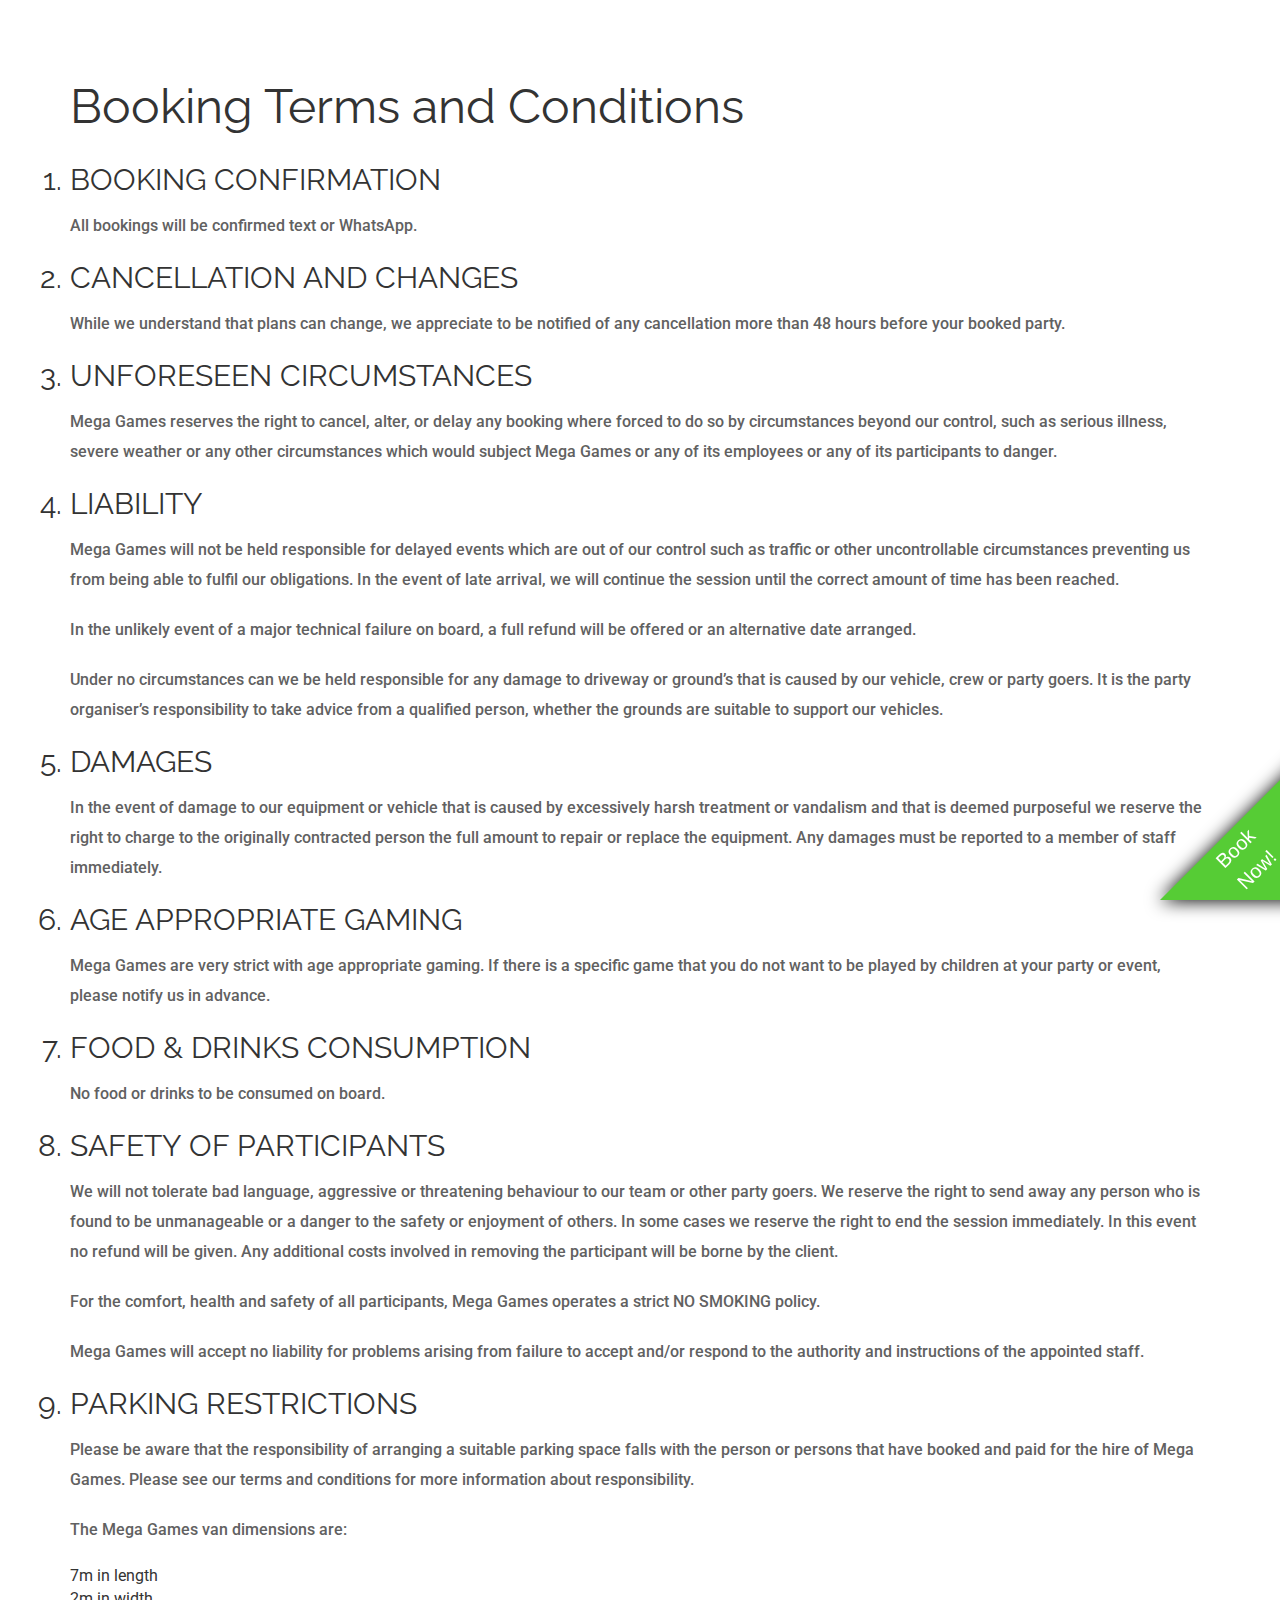
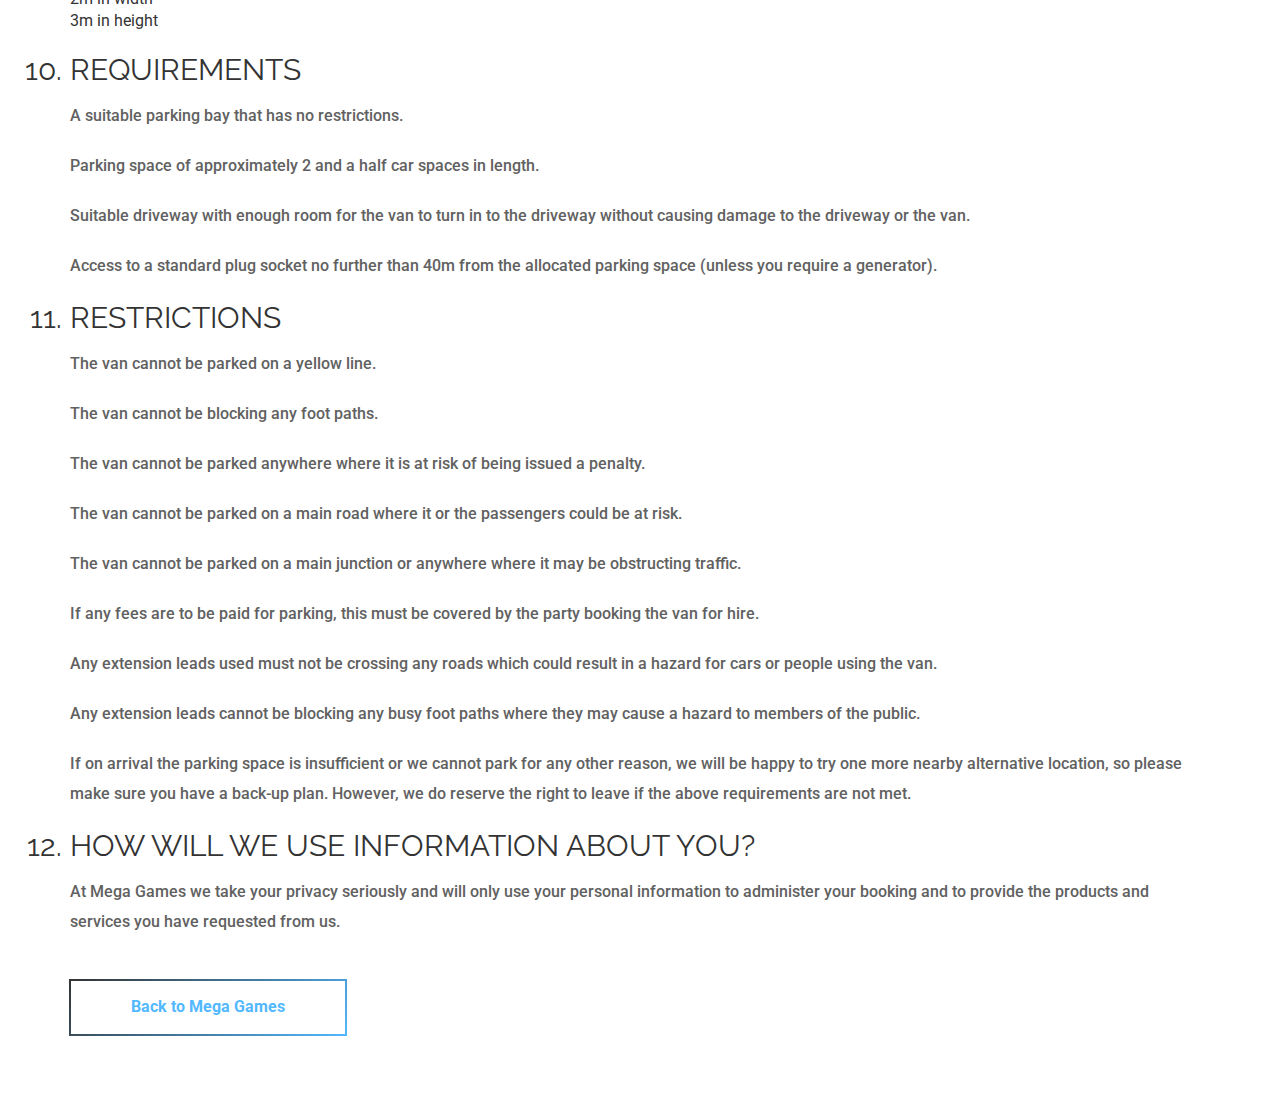
==== booking-terms.html @ 01d71cfe "booking terms first draft" ====
<!DOCTYPE html>
<html lang="en">

<head>
    <meta charset="UTF-8">
    <meta name="description" content="Mega Games vans are configured with the most current and powerful gaming consoles and games
        for the ultimate party experience. Hiring a Mega Games van is the perfect entertainment idea for birthdays, communions,
        confirmations, weddings and corporate events.">

    <!-- #EDIT KEYWORDS -->
    <meta name="keywords" content="station, bootstrap, responsive, agency, portfolio, business, ">
    <meta name="author" content="MegaGames">
    <meta name="viewport" content="width=device-width, initial-scale=1, maximum-scale=1">
    <title>Mega Games | Mobile Gaming Vans</title>

    <link rel="icon" href="img/favicon/favicon.ico">
    <link rel="apple-touch-icon" sizes="180x180" href="img/favicon/apple-touch-icon.png">
    <link rel="icon" type="image/png" sizes="32x32" href="img/favicon/favicon-32x32.png">
    <link rel="icon" type="image/png" sizes="16x16" href="img/favicon/favicon-16x16.png">
    <link rel="manifest" href="img/favicon/site.webmanifest">
    <link href="css/bootstrap.min.css" rel="stylesheet">
    <link href="css/pe-icon-7-stroke.css" rel="stylesheet">
    <link href="css/font-awesome.min.css" rel="stylesheet">
    <link href="css/owl.carousel.css" rel="stylesheet">
    <link href="css/owl.transitions.css" rel="stylesheet">
    <link href="css/owl.theme.css" rel="stylesheet">
    <link href="css/animate.min.css" rel="stylesheet">
    <link href="https://assets.calendly.com/assets/external/widget.css" rel="stylesheet">
    <link href="css/style.css" rel="stylesheet">
    <link href="css/responsive.css" rel="stylesheet">
</head>

<body>
    <div id="cta">
        <div class="corner-triangle-text"><a href="index.html#pricing">Book Now!</a></div>
    </div>

    <section id="booking-terms" class="white-bg pt80 pb80">
        <div class="container">
            <div class="row">
                <div class="col-sm-12">
                    <div class="our-mission-content">
                        <h2 class="mb30 fadeIn animated wow" data-wow-delay=".2s">Booking Terms and Conditions</h2>

                        <ol class="fadeIn animated wow" data-wow-delay=".3s">
                            <h3>
                                <li>BOOKING CONFIRMATION</li>
                            </h3>
                            <p>All bookings will be confirmed text or WhatsApp.</p>
                            <h3>
                                <li>CANCELLATION AND CHANGES</li>
                            </h3>
                            <p>While we understand that plans can change, we appreciate to be notified of any
                                cancellation more than 48 hours before your booked party.</p>

                            <h3>
                                <li>UNFORESEEN CIRCUMSTANCES</li>
                            </h3>
                            <p>Mega Games reserves the right to cancel, alter, or delay any booking where forced to
                                do so by circumstances beyond our control, such as serious illness, severe weather
                                or any other circumstances which would subject Mega Games or any of its employees or
                                any of its participants to danger.</p>

                            <h3>
                                <li>LIABILITY</li>
                            </h3>
                            <p>
                                Mega Games will not be held responsible for delayed events which are out of our
                                control such as traffic or other uncontrollable circumstances preventing us from
                                being able to fulfil our obligations. In the event of late arrival, we will continue
                                the session until the correct amount of time has been reached.
                            </p>
                            <p>
                                In the unlikely event of a major technical failure on board, a full refund will be
                                offered or an alternative date arranged.
                            </p>
                            <p>
                                Under no circumstances can we be held responsible for any damage to driveway or
                                ground’s that is caused by our vehicle, crew or party goers. It is the party
                                organiser’s responsibility to take advice from a qualified person, whether the
                                grounds are suitable to support our vehicles.
                            </p>

                            <h3>
                                <li>DAMAGES</li>
                            </h3>
                            <p>
                                In the event of damage to our equipment or vehicle that is caused by excessively
                                harsh treatment or vandalism and that is deemed purposeful we reserve the right to
                                charge to the originally contracted person the full amount to repair or replace the
                                equipment. Any damages must be reported to a member of staff immediately.
                            </p>

                            <h3>
                                <li>AGE APPROPRIATE GAMING</li>
                            </h3>
                            <p>
                                Mega Games are very strict with age appropriate gaming. If there is a specific game
                                that you do not want to be played by children at your party or event, please notify
                                us in advance.
                            </p>

                            <h3>
                                <li>FOOD & DRINKS CONSUMPTION</li>
                            </h3>
                            <p>
                                No food or drinks to be consumed on board.
                            </p>

                            <h3>
                                <li>SAFETY OF PARTICIPANTS</li>
                            </h3>
                            <p>
                                We will not tolerate bad language, aggressive or threatening behaviour to our team
                                or other party goers. We reserve the right to send away any person who is found to
                                be unmanageable or a danger to the safety or enjoyment of others. In some cases we
                                reserve the right to end the session immediately. In this event no refund will be
                                given. Any additional costs involved in removing the participant will be borne by
                                the client.
                            </p>
                            <p>
                                For the comfort, health and safety of all participants, Mega Games operates a strict
                                NO SMOKING policy.
                            </p>
                            <p>
                                Mega Games will accept no liability for problems arising from failure to accept
                                and/or respond to the authority and instructions of the appointed staff.
                            </p>

                            <h3>
                                <li>PARKING RESTRICTIONS</li>
                            </h3>
                            <p>
                                Please be aware that the responsibility of arranging a suitable parking space falls
                                with the person or persons that have booked and paid for the hire of Mega Games.
                                Please see our terms and conditions for more information about responsibility.
                            </p>
                            <p>
                                The Mega Games van dimensions are:
                                <ul>
                                    <li>7m in length</li>
                                    <li>2m in width</li>
                                    <li>3m in height</li>
                                </ul>
                            </p>

                            <h3>
                                <li>REQUIREMENTS</li>
                            </h3>
                            <p>A suitable parking bay that has no restrictions.</p>
                            <p>Parking space of approximately 2 and a half car spaces in length.</p>
                            <p>Suitable driveway with enough room for the van to turn in to the driveway without
                                causing damage to the driveway or the van.</p>
                            <p>Access to a standard plug socket no further than 40m from the allocated parking space
                                (unless you require a generator).</p>
                 
                                <h3><li>RESTRICTIONS</li></h3>
                                <p>The van cannot be parked on a yellow line.</p>
                                <p>The van cannot be blocking any foot paths.</p>
                                <p>The van cannot be parked anywhere where it is at risk of being issued a
                                    penalty.</p>
                                <p>The van cannot be parked on a main road where it or the passengers could be
                                    at risk.
                                </p>
                                <p>The van cannot be parked on a main junction or anywhere where it may be
                                    obstructing
                                    traffic.</p>
                                <p>If any fees are to be paid for parking, this must be covered by the party
                                    booking the
                                    van for hire.</p>
                                <p>Any extension leads used must not be crossing any roads which could result
                                    in a hazard for cars or people using the van.</p>
                                <p>Any extension leads cannot be blocking any busy foot paths where they may
                                    cause a hazard to members of the public.</p>
                                <p>If on arrival the parking space is insufficient or we cannot park for any
                                    other reason, we will be happy to try one more nearby alternative location,
                                    so please make sure you have a back-up plan. However, we do reserve the
                                    right to leave if the above requirements are not met.</p>

                                <h3><li>HOW WILL WE USE INFORMATION ABOUT YOU?</li></h3>
                                <p>
                                    At Mega Games we take your privacy seriously and will only use your personal
                                    information to administer your booking and to provide the products and services you
                                    have requested from us.
                                </p>
                        </ol>
                        <br>


                        <a href="index.html" class="btn gradient-border btn-gradient">Back to Mega Games</a>
                    </div>
                </div>
            </div>
        </div>
    </section>
    <h1></h1>



    <script src="js/jquery.min.js"></script>
    <script src="js/bootstrap.min.js"></script>
    <script src="js/owl.carousel.min.js"></script>
    <script src="js/parallax.min.js"></script>
    <script src="js/jquery.scrollTo.min.js"></script>
    <script src="js/jquery.nav.js"></script>
    <script src="js/bootstrap-progressbar.min.js"></script>
    <script src="js/jquery.filterizr.min.js"></script>
    <script src="js/waypoints.min.js"></script>
    <script src="js/jquery.counterup.min.js"></script>
    <script src="js/wow.min.js"></script>
    <script src="https://assets.calendly.com/assets/external/widget.js"></script>
    <script src="js/main.js"></script>
</body>

</html>
---- css/pe-icon-7-stroke.css ----
@font-face {
	font-family: 'Pe-icon-7-stroke';
	src:url('../fonts/Pe-icon-7-stroke.eot?d7yf1v');
	src:url('../fonts/Pe-icon-7-stroke.eot?#iefixd7yf1v') format('embedded-opentype'),
		url('../fonts/Pe-icon-7-stroke.woff?d7yf1v') format('woff'),
		url('../fonts/Pe-icon-7-stroke.ttf?d7yf1v') format('truetype'),
		url('../fonts/Pe-icon-7-stroke.svg?d7yf1v#Pe-icon-7-stroke') format('svg');
	font-weight: normal;
	font-style: normal;
}

[class^="pe-7s-"], [class*=" pe-7s-"] {
	display: inline-block;
	font-family: 'Pe-icon-7-stroke';
	speak: none;
	font-style: normal;
	font-weight: normal;
	font-variant: normal;
	text-transform: none;
	line-height: 1;

	/* Better Font Rendering =========== */
	-webkit-font-smoothing: antialiased;
	-moz-osx-font-smoothing: grayscale;
}

.pe-7s-album:before {
	content: "\e6aa";
}
.pe-7s-arc:before {
	content: "\e6ab";
}
.pe-7s-back-2:before {
	content: "\e6ac";
}
.pe-7s-bandaid:before {
	content: "\e6ad";
}
.pe-7s-car:before {
	content: "\e6ae";
}
.pe-7s-diamond:before {
	content: "\e6af";
}
.pe-7s-door-lock:before {
	content: "\e6b0";
}
.pe-7s-eyedropper:before {
	content: "\e6b1";
}
.pe-7s-female:before {
	content: "\e6b2";
}
.pe-7s-gym:before {
	content: "\e6b3";
}
.pe-7s-hammer:before {
	content: "\e6b4";
}
.pe-7s-headphones:before {
	content: "\e6b5";
}
.pe-7s-helm:before {
	content: "\e6b6";
}
.pe-7s-hourglass:before {
	content: "\e6b7";
}
.pe-7s-leaf:before {
	content: "\e6b8";
}
.pe-7s-magic-wand:before {
	content: "\e6b9";
}
.pe-7s-male:before {
	content: "\e6ba";
}
.pe-7s-map-2:before {
	content: "\e6bb";
}
.pe-7s-next-2:before {
	content: "\e6bc";
}
.pe-7s-paint-bucket:before {
	content: "\e6bd";
}
.pe-7s-pendrive:before {
	content: "\e6be";
}
.pe-7s-photo:before {
	content: "\e6bf";
}
.pe-7s-piggy:before {
	content: "\e6c0";
}
.pe-7s-plugin:before {
	content: "\e6c1";
}
.pe-7s-refresh-2:before {
	content: "\e6c2";
}
.pe-7s-rocket:before {
	content: "\e6c3";
}
.pe-7s-settings:before {
	content: "\e6c4";
}
.pe-7s-shield:before {
	content: "\e6c5";
}
.pe-7s-smile:before {
	content: "\e6c6";
}
.pe-7s-usb:before {
	content: "\e6c7";
}
.pe-7s-vector:before {
	content: "\e6c8";
}
.pe-7s-wine:before {
	content: "\e6c9";
}
.pe-7s-cloud-upload:before {
	content: "\e68a";
}
.pe-7s-cash:before {
	content: "\e68c";
}
.pe-7s-close:before {
	content: "\e680";
}
.pe-7s-bluetooth:before {
	content: "\e68d";
}
.pe-7s-cloud-download:before {
	content: "\e68b";
}
.pe-7s-way:before {
	content: "\e68e";
}
.pe-7s-close-circle:before {
	content: "\e681";
}
.pe-7s-id:before {
	content: "\e68f";
}
.pe-7s-angle-up:before {
	content: "\e682";
}
.pe-7s-wristwatch:before {
	content: "\e690";
}
.pe-7s-angle-up-circle:before {
	content: "\e683";
}
.pe-7s-world:before {
	content: "\e691";
}
.pe-7s-angle-right:before {
	content: "\e684";
}
.pe-7s-volume:before {
	content: "\e692";
}
.pe-7s-angle-right-circle:before {
	content: "\e685";
}
.pe-7s-users:before {
	content: "\e693";
}
.pe-7s-angle-left:before {
	content: "\e686";
}
.pe-7s-user-female:before {
	content: "\e694";
}
.pe-7s-angle-left-circle:before {
	content: "\e687";
}
.pe-7s-up-arrow:before {
	content: "\e695";
}
.pe-7s-angle-down:before {
	content: "\e688";
}
.pe-7s-switch:before {
	content: "\e696";
}
.pe-7s-angle-down-circle:before {
	content: "\e689";
}
.pe-7s-scissors:before {
	content: "\e697";
}
.pe-7s-wallet:before {
	content: "\e600";
}
.pe-7s-safe:before {
	content: "\e698";
}
.pe-7s-volume2:before {
	content: "\e601";
}
.pe-7s-volume1:before {
	content: "\e602";
}
.pe-7s-voicemail:before {
	content: "\e603";
}
.pe-7s-video:before {
	content: "\e604";
}
.pe-7s-user:before {
	content: "\e605";
}
.pe-7s-upload:before {
	content: "\e606";
}
.pe-7s-unlock:before {
	content: "\e607";
}
.pe-7s-umbrella:before {
	content: "\e608";
}
.pe-7s-trash:before {
	content: "\e609";
}
.pe-7s-tools:before {
	content: "\e60a";
}
.pe-7s-timer:before {
	content: "\e60b";
}
.pe-7s-ticket:before {
	content: "\e60c";
}
.pe-7s-target:before {
	content: "\e60d";
}
.pe-7s-sun:before {
	content: "\e60e";
}
.pe-7s-study:before {
	content: "\e60f";
}
.pe-7s-stopwatch:before {
	content: "\e610";
}
.pe-7s-star:before {
	content: "\e611";
}
.pe-7s-speaker:before {
	content: "\e612";
}
.pe-7s-signal:before {
	content: "\e613";
}
.pe-7s-shuffle:before {
	content: "\e614";
}
.pe-7s-shopbag:before {
	content: "\e615";
}
.pe-7s-share:before {
	content: "\e616";
}
.pe-7s-server:before {
	content: "\e617";
}
.pe-7s-search:before {
	content: "\e618";
}
.pe-7s-film:before {
	content: "\e6a5";
}
.pe-7s-science:before {
	content: "\e619";
}
.pe-7s-disk:before {
	content: "\e6a6";
}
.pe-7s-ribbon:before {
	content: "\e61a";
}
.pe-7s-repeat:before {
	content: "\e61b";
}
.pe-7s-refresh:before {
	content: "\e61c";
}
.pe-7s-add-user:before {
	content: "\e6a9";
}
.pe-7s-refresh-cloud:before {
	content: "\e61d";
}
.pe-7s-paperclip:before {
	content: "\e69c";
}
.pe-7s-radio:before {
	content: "\e61e";
}
.pe-7s-note2:before {
	content: "\e69d";
}
.pe-7s-print:before {
	content: "\e61f";
}
.pe-7s-network:before {
	content: "\e69e";
}
.pe-7s-prev:before {
	content: "\e620";
}
.pe-7s-mute:before {
	content: "\e69f";
}
.pe-7s-power:before {
	content: "\e621";
}
.pe-7s-medal:before {
	content: "\e6a0";
}
.pe-7s-portfolio:before {
	content: "\e622";
}
.pe-7s-like2:before {
	content: "\e6a1";
}
.pe-7s-plus:before {
	content: "\e623";
}
.pe-7s-left-arrow:before {
	content: "\e6a2";
}
.pe-7s-play:before {
	content: "\e624";
}
.pe-7s-key:before {
	content: "\e6a3";
}
.pe-7s-plane:before {
	content: "\e625";
}
.pe-7s-joy:before {
	content: "\e6a4";
}
.pe-7s-photo-gallery:before {
	content: "\e626";
}
.pe-7s-pin:before {
	content: "\e69b";
}
.pe-7s-phone:before {
	content: "\e627";
}
.pe-7s-plug:before {
	content: "\e69a";
}
.pe-7s-pen:before {
	content: "\e628";
}
.pe-7s-right-arrow:before {
	content: "\e699";
}
.pe-7s-paper-plane:before {
	content: "\e629";
}
.pe-7s-delete-user:before {
	content: "\e6a7";
}
.pe-7s-paint:before {
	content: "\e62a";
}
.pe-7s-bottom-arrow:before {
	content: "\e6a8";
}
.pe-7s-notebook:before {
	content: "\e62b";
}
.pe-7s-note:before {
	content: "\e62c";
}
.pe-7s-next:before {
	content: "\e62d";
}
.pe-7s-news-paper:before {
	content: "\e62e";
}
.pe-7s-musiclist:before {
	content: "\e62f";
}
.pe-7s-music:before {
	content: "\e630";
}
.pe-7s-mouse:before {
	content: "\e631";
}
.pe-7s-more:before {
	content: "\e632";
}
.pe-7s-moon:before {
	content: "\e633";
}
.pe-7s-monitor:before {
	content: "\e634";
}
.pe-7s-micro:before {
	content: "\e635";
}
.pe-7s-menu:before {
	content: "\e636";
}
.pe-7s-map:before {
	content: "\e637";
}
.pe-7s-map-marker:before {
	content: "\e638";
}
.pe-7s-mail:before {
	content: "\e639";
}
.pe-7s-mail-open:before {
	content: "\e63a";
}
.pe-7s-mail-open-file:before {
	content: "\e63b";
}
.pe-7s-magnet:before {
	content: "\e63c";
}
.pe-7s-loop:before {
	content: "\e63d";
}
.pe-7s-look:before {
	content: "\e63e";
}
.pe-7s-lock:before {
	content: "\e63f";
}
.pe-7s-lintern:before {
	content: "\e640";
}
.pe-7s-link:before {
	content: "\e641";
}
.pe-7s-like:before {
	content: "\e642";
}
.pe-7s-light:before {
	content: "\e643";
}
.pe-7s-less:before {
	content: "\e644";
}
.pe-7s-keypad:before {
	content: "\e645";
}
.pe-7s-junk:before {
	content: "\e646";
}
.pe-7s-info:before {
	content: "\e647";
}
.pe-7s-home:before {
	content: "\e648";
}
.pe-7s-help2:before {
	content: "\e649";
}
.pe-7s-help1:before {
	content: "\e64a";
}
.pe-7s-graph3:before {
	content: "\e64b";
}
.pe-7s-graph2:before {
	content: "\e64c";
}
.pe-7s-graph1:before {
	content: "\e64d";
}
.pe-7s-graph:before {
	content: "\e64e";
}
.pe-7s-global:before {
	content: "\e64f";
}
.pe-7s-gleam:before {
	content: "\e650";
}
.pe-7s-glasses:before {
	content: "\e651";
}
.pe-7s-gift:before {
	content: "\e652";
}
.pe-7s-folder:before {
	content: "\e653";
}
.pe-7s-flag:before {
	content: "\e654";
}
.pe-7s-filter:before {
	content: "\e655";
}
.pe-7s-file:before {
	content: "\e656";
}
.pe-7s-expand1:before {
	content: "\e657";
}
.pe-7s-exapnd2:before {
	content: "\e658";
}
.pe-7s-edit:before {
	content: "\e659";
}
.pe-7s-drop:before {
	content: "\e65a";
}
.pe-7s-drawer:before {
	content: "\e65b";
}
.pe-7s-download:before {
	content: "\e65c";
}
.pe-7s-display2:before {
	content: "\e65d";
}
.pe-7s-display1:before {
	content: "\e65e";
}
.pe-7s-diskette:before {
	content: "\e65f";
}
.pe-7s-date:before {
	content: "\e660";
}
.pe-7s-cup:before {
	content: "\e661";
}
.pe-7s-culture:before {
	content: "\e662";
}
.pe-7s-crop:before {
	content: "\e663";
}
.pe-7s-credit:before {
	content: "\e664";
}
.pe-7s-copy-file:before {
	content: "\e665";
}
.pe-7s-config:before {
	content: "\e666";
}
.pe-7s-compass:before {
	content: "\e667";
}
.pe-7s-comment:before {
	content: "\e668";
}
.pe-7s-coffee:before {
	content: "\e669";
}
.pe-7s-cloud:before {
	content: "\e66a";
}
.pe-7s-clock:before {
	content: "\e66b";
}
.pe-7s-check:before {
	content: "\e66c";
}
.pe-7s-chat:before {
	content: "\e66d";
}
.pe-7s-cart:before {
	content: "\e66e";
}
.pe-7s-camera:before {
	content: "\e66f";
}
.pe-7s-call:before {
	content: "\e670";
}
.pe-7s-calculator:before {
	content: "\e671";
}
.pe-7s-browser:before {
	content: "\e672";
}
.pe-7s-box2:before {
	content: "\e673";
}
.pe-7s-box1:before {
	content: "\e674";
}
.pe-7s-bookmarks:before {
	content: "\e675";
}
.pe-7s-bicycle:before {
	content: "\e676";
}
.pe-7s-bell:before {
	content: "\e677";
}
.pe-7s-battery:before {
	content: "\e678";
}
.pe-7s-ball:before {
	content: "\e679";
}
.pe-7s-back:before {
	content: "\e67a";
}
.pe-7s-attention:before {
	content: "\e67b";
}
.pe-7s-anchor:before {
	content: "\e67c";
}
.pe-7s-albums:before {
	content: "\e67d";
}
.pe-7s-alarm:before {
	content: "\e67e";
}
.pe-7s-airplay:before {
	content: "\e67f";
}
---- css/style.css ----
@import url("https://fonts.googleapis.com/css?family=Audiowide|Raleway:400,500,600,700|Roboto:400,500,700");

/*  ----------------------------------------------------
2. BROWSER RESET & COMMON CSS
-------------------------------------------------------- */
* {
  margin: 0px;
  padding: 0px;
}

html,
body {
  height: 100%;
}

ul {
  margin: 0;
  padding: 0;
  list-style: none;
}

a {
  color: #616161;
}

a:hover {
  color: #52b8ff;
}

a,
input,
textarea,
button {
  webkit-transition: all 0.3s ease-in-out;
  -moz-transition: all 0.3s ease-in-out;
  -o-transition: all 0.3s ease-in-out;
  transition: all 0.3s ease-in-out;
}

a:focus {
  outline: medium none;
  text-decoration: none;
}

h1 {
  margin: 0 0 15px;
  font-weight: 600;
  color: #333333;
  font-family: "Raleway", sans-serif;
}

h2 {
  margin: 0 0 15px;
  font-weight: 400;
  color: #333333;
  font-family: "Raleway", sans-serif;
}

h3 {
  margin: 0 0 15px;
  font-weight: 400;
  font-size: 30px;
  color: #333333;
  font-family: "Raleway", sans-serif;
}

h4,
h5,
h6 {
  margin: 0 0 15px;
  font-weight: 400;
  color: #333333;
  font-family: "Raleway", sans-serif;
}

p {
  font-weight: 400;
  color: #616161;
  font-size: 16px;
  line-height: 30px;
}

img {
  max-width: 100%;
}

button {
  font-weight: 700;
  transition: 0.4s;
}

body {
  font-family: "Roboto", sans-serif;
  font-size: 16px;
}

a {
  display: inline-block;
  font-weight: 500;
  line-height: 30px;
}

a:focus,
a:hover {
  text-decoration: none;
}

input {
  font-weight: 600;
  outline: none;
}

textarea {
  outline: none;
  font-weight: 600;
}

/* Remove Chrome Input Field's Unwanted Yellow Background Color */

input:-webkit-autofill,
input:-webkit-autofill:hover,
input:-webkit-autofill:focus {
  -webkit-box-shadow: 0 0 0px 1000px #fff inset !important;
}

/* - 2-1 PADDING */
.pt10 {
  padding-top: 10px;
}

.pb10 {
  padding-bottom: 10px;
}

.pt20 {
  padding-top: 20px;
}

.pb20 {
  padding-bottom: 20px;
}

.pl20 {
  padding-left: 20px;
}

.pr20 {
  padding-right: 20px;
}

.pr15 {
  padding-right: 15px;
}

.pt30 {
  padding-bottom: 30px;
}

.pb30 {
  padding-top: 30px;
}

.pl30 {
  padding-left: 30px;
}

.pr30 {
  padding-right: 30px;
}

.pb35 {
  padding-bottom: 35px;
}

.pt45 {
  padding-top: 45px;
}

.pt40 {
  padding-top: 40px;
}

.pb40 {
  padding-bottom: 40px;
}

.pr40 {
  padding-right: 40px;
}

.pb40 {
  padding-bottom: 40px;
}

.pb50 {
  padding-bottom: 50px;
}

.pt80 {
  padding-top: 80px;
}

.pb80 {
  padding-bottom: 80px;
}

.pb120 {
  padding-bottom: 120px;
}

.pt175 {
  padding-top: 175px ;
}

.pt210 {
  padding-top: 210px;
}

/* - 2-2 MARGIN */

.mb0 {
  margin-bottom: 0px;
}

.mb15 {
  margin-bottom: 15px;
}

.mt15 {
  margin-top: 15px;
}

.mb20 {
  margin-bottom: 20px;
}

.mt20 {
  margin-top: 20px;
}

.mb30 {
  margin-bottom: 30px;
}

.mt35 {
  margin-top: 35px;
}

.mt45 {
  margin-top: 45px;
}

.mb40 {
  margin-bottom: 40px;
}

.mb45 {
  margin-bottom: 45px;
}

.mb50 {
  margin-bottom: 50px;
}

.mt50 {
  margin-top: 50px;
}

/*  ----------------------------------------------------
3. GLOBAL CSS
-------------------------------------------------------- */

.img-full {
  width: 100%;
}

.bg-overlay-gradient {
  position: absolute;
  height: 100%;
  width: 100%;
  top: 0;
  background: #52b8ff;
  /* fallback for old browsers */

  background: -webkit-linear-gradient(to left, #52b8ff, #6c6c6c);
  /* Chrome 10-25, Safari 5.1-6 */

  background: linear-gradient(to left, #52b8ff, #6c6c6c);
  /* W3C, IE 10+/ Edge, Firefox 16+, Chrome 26+, Opera 12+, Safari 7+ */
}

.opacity-1 {
  opacity: 0.1;
}

.opacity-2 {
  opacity: 0.2;
}

.opacity-3 {
  opacity: 0.3;
}

.opacity-4 {
  opacity: 0.4;
}

.opacity-5 {
  opacity: 0.5;
}

.opacity-6 {
  opacity: 0.6;
}

.opacity-7 {
  opacity: 0.7;
}

.opacity-8 {
  opacity: 0.8;
}

.opacity-9 {
  opacity: 0.9;
}

.white-bg {
  background: #ffffff;
}

.gray-bg {
  background: #f6f6f6;
}

/* - 3-1 GRADIENTS */

.gradient-text-full {
  -moz-background-clip: text;
  -webkit-background-clip: text;
  background-clip: text;
  -webkit-text-fill-color: transparent;
  -moz-text-fill-color: transparent;
  text-fill-color: transparent;
  background-image: #52b8ff;
  /* fallback for old browsers */
  background-image: -webkit-linear-gradient(to left, #52b8ff, #333333);
  /* Chrome 10-25, Safari 5.1-6 */
  background-image: linear-gradient(to left, #52b8ff, #333333);
  /* W3C, IE 10+/ Edge, Firefox 16+, Chrome 26+, Opera 12+, Safari 7+ */
  font-weight: normal;
}

.gradient-border {
  display: inline-block;
  position: relative;
  z-index: 1;
}

.gradient-border::before,
.gradient-border::after {
  content: "";
  position: absolute;
}

.gradient-border::before {
  top: -2px;
  bottom: -2px;
  left: -2px;
  right: -2px;
  z-index: -2;
}

.gradient-border::after {
  top: 0;
  bottom: 0;
  left: 0;
  right: 0;
  z-index: -1;
}

.gradient-border::before {
  background-image: linear-gradient(130deg, #52b8ff, #333 100%);
  background-image: -webkit-linear-gradient(130deg, #52b8ff 0%, #333 100%);
  background-image: -moz-linear-gradient(130deg, #52b8ff 0%, #333 100%);
  background-image: -ms-linear-gradient(130deg, #52b8ff 0%, #333 100%);
  background-image: -o-linear-gradient(130deg, #52b8ff 0%, #333 100%);
}

.gradient-border::after {
  background-color: #ffffff;
}

.gradient-border:hover::after {
  background: #ffffff;
  -webkit-transition: all 0.3s ease-in-out 0s;
  -moz-transition: all 0.3s ease-in-out 0s;
  -o-transition: all 0.3s ease-in-out 0s;
  transition: all 0.3s ease-in-out 0s;
}

/* - 3-2 SECTION TITLE */

.section-title {
  text-align: center;
  position: relative;
}

.section-title h6 {
  color: #616161;
  text-transform: uppercase;
  font-weight: 500;
  font-size: 16px;
}

.section-title span {
  font-weight: 700;
  color: #52b8ff;
}

.section-title h2 {
  font-size: 48px;
}

.section-title i {
  font-size: 40px;
}

/* - 3-3 BUTTONS - EDIT COLOURS!*/

.btn {
  border-radius: 0px;
  font-weight: 700;
  padding: 15px 60px;
  font-size: 16px;
}

.btn:hover {
  background: #52b8ff;
  color: #fff;
  border: 1px solid #52b8ff;
}

.btn_green {
  border: 1px solid #fff;
  color: #fff;
  background-color: green;
}

.btn-gradient {
  border: 1px solid #ccc;
  color: #52b8ff;
}

.btn-gradient:hover::before {
  background-image: none;
}

.btn-gradient.gradient-border:hover::after {
  background-color: #52b8ff;
}

/*  ----------------------------------------------------
4. PRE LOADER -EDIT COLOURS!
-------------------------------------------------------- */

.preloader {
  position: fixed;
  top: 0;
  left: 0;
  right: 0;
  bottom: 0;
  background-color: #fefefe;
  z-index: 99999;
  height: 100%;
  width: 100%;
  overflow: hidden !important;
}

.status {
  width: 40px;
  height: 40px;
  position: absolute;
  left: 50%;
  top: 50%;
  margin: -20px 0 0 -20px;
}

.loader {
  position: relative;
  margin: 0px auto;
  width: 70px;
}

.loader:before {
  content: "";
  display: block;
  padding-top: 100%;
}

.circular {
  -webkit-animation: rotate 2s linear infinite;
  animation: rotate 2s linear infinite;
  height: 100%;
  -webkit-transform-origin: center center;
  -ms-transform-origin: center center;
  transform-origin: center center;
  width: 100%;
  position: absolute;
  top: 0;
  bottom: 0;
  left: 0;
  right: 0;
  margin: auto;
}

.path {
  stroke-dasharray: 1, 200;
  stroke-dashoffset: 0;
  -webkit-animation: dash 1.5s ease-in-out infinite,
    color 6s ease-in-out infinite;
  animation: dash 1.5s ease-in-out infinite, color 6s ease-in-out infinite;
  stroke-linecap: round;
}

@-webkit-keyframes rotate {
  100% {
    -webkit-transform: rotate(360deg);
    transform: rotate(360deg);
  }
}

@keyframes rotate {
  100% {
    -webkit-transform: rotate(360deg);
    transform: rotate(360deg);
  }
}

@-webkit-keyframes dash {
  0% {
    stroke-dasharray: 1, 200;
    stroke-dashoffset: 0;
  }

  50% {
    stroke-dasharray: 89, 200;
    stroke-dashoffset: -35px;
  }

  100% {
    stroke-dasharray: 89, 200;
    stroke-dashoffset: -124px;
  }
}

@keyframes dash {
  0% {
    stroke-dasharray: 1, 200;
    stroke-dashoffset: 0;
  }

  50% {
    stroke-dasharray: 89, 200;
    stroke-dashoffset: -35px;
  }

  100% {
    stroke-dasharray: 89, 200;
    stroke-dashoffset: -124px;
  }
}

@-webkit-keyframes color {

  100%,
  0% {
    stroke: #7117fe;
  }

  40% {
    stroke: #8f23fe;
  }

  66% {
    stroke: #b934fe;
  }

  80%,
  90% {
    stroke: #f54bfd;
  }
}

@keyframes color {

  100%,
  0% {
    stroke: #7117fe;
  }

  40% {
    stroke: #8f23fe;
  }

  66% {
    stroke: #b934fe;
  }

  80%,
  90% {
    stroke: #f54bfd;
  }
}

/*  ----------------------------------------------------
5. HEADER
-------------------------------------------------------- */

.logo {
  font-size: 36px;
  color: #ffffff;
  font-family: "Audiowide", cursive;
}

.logo:hover {
  color: #ffffff;
}

.header .navbar-nav li a {
  color: #ffffff;
  font-weight: 500;
  text-transform: uppercase;
}

.header .navbar-nav li a:focus {
  background: transparent;
}

.header .navbar-nav li a:hover,
.header .navbar-nav li.active a {
  background: none;
  color: #ccc;
}

.nav-sticky {
  padding-top: 15px;
  padding-bottom: 15px;
  border-bottom: 0px;
  background: #fff;
  /* fallback for old browsers */

  background: -webkit-linear-gradient(to left, #52b8ff, #333333);
  /* Chrome 10-25, Safari 5.1-6 */

  background: linear-gradient(to left, #52b8ff, #333333);
  /* W3C, IE 10+/ Edge, Firefox 16+, Chrome 26+, Opera 12+, Safari 7+ */
}

.navbar {
  -webkit-transition: all 0.3s ease-in-out 0s;
  -moz-transition: all 0.3s ease-in-out 0s;
  -o-transition: all 0.3s ease-in-out 0s;
  transition: all 0.3s ease-in-out 0s;
  margin-bottom: 0px;
}

.navbar-toggle {
  background: #000000;
}

.navbar-toggle .icon-bar {
  background: #ffffff;
}

/*  ----------------------------------------------------
CTA
-------------------------------------------------------- */

#cta {
  position: fixed;
  bottom: 0;
  right: 0;
  z-index: 9999;
}

.cta-btn {
  border-radius: 10px;

}

/* CREDIT: Corner triangle inspiration from http://jsfiddle.net/jsFiddlePlayer/vhg7csb7/31/ */
div#cta {
  display: block;
  width: 80px;
  height: 80px;
  border-style: solid;
  border-width: 0 180px 180px 0; /* adjust for size of triangle */
	border-bottom: 140px solid #56cc35;
	border-left: 140px solid transparent;
  position: fixed;
  bottom: 0;
  right: -200px;
  z-index: 99999;
  color: white;
  text-shadow: 0 0 25px 9px #fff;
  -webkit-filter: drop-shadow(0 1px 9px #000000);
  filter: drop-shadow(0 1px 9px #000000);
}

div#cta .corner-triangle-text {
  position: relative;
  font-size: 2rem;
  bottom: -85px;
  right: 70px;
  font-family: sans-serif, "Helvetica Neue", Helvetica, Arial;
  font-weight: 200;
  line-height: 1.1;
  -webkit-transform: rotate(45deg); 
  -moz-transform: rotate(45deg);
  -ms-transform: rotate(45deg);
  -o-transform: rotate(45deg);
  transform: rotate(-45deg);
}

div#cta .corner-triangle-text span.corner-triangle-firstline {
  margin-left: 29px;
}

div#cta .corner-triangle-text a {
  color: white;
}
div#cta .corner-triangle-text a:hover,
div#cta .corner-triangle-text a:link,
div#cta .corner-triangle-text a:visited,
div#cta .corner-triangle-text a:active,
div#cta .corner-triangle-text a:focus {
  text-decoration: none;
}

/*  ----------------------------------------------------
6. HERO SECTION
-------------------------------------------------------- */

#home {
  height: 80vh;
}

.hero_half_screen {
  position: relative;
}

.hero-content {
  background-color: #00000090;
  padding: 2rem;
  border-radius: 10px;
  width: 100%;
  border: 1px solid #52b8ff;
}

.hero-content .logo {
  padding-bottom: 20px;
  border-bottom: 1px solid #ffffff;
}

.hero-content h1 {
  color: #ffffff;
}

.hero-content p {
  color: #ffffff;
}

.hero-content .btn:hover {
  background: #52b8ff;
  border: 1px solid #333;
}

/*  ----------------------------------------------------
7. SERVICE SECTION
-------------------------------------------------------- */

.icon-box {
  background: #ffffff;
  -webkit-box-shadow: 1.5px 2.598px 10px 0px rgba(0, 0, 0, 0.118);
  -moz-box-shadow: 1.5px 2.598px 10px 0px rgba(0, 0, 0, 0.118);
  box-shadow: 1.5px 2.598px 10px 0px rgba(0, 0, 0, 0.118);
}

.icon-focus {
  -webkit-box-shadow: 0px 0px 10px 0px rgba(0, 0, 0, 0.039);
  -moz-box-shadow: 0px 0px 10px 0px rgba(0, 0, 0, 0.039);
  box-shadow: 0px 0px 10px 0px rgba(0, 0, 0, 0.039);
  border: 5px solid #ffffff;
  display: inline-block;
  width: 100px;
  height: 100px;
  color: #52b8ff;
}

.icon-focus i {
  font-size: 60px;
  line-height: 100px;
}

.icon-box p {
  color: #616161;
  font-weight: 500;
}

.icon-box:hover .icon-focus {
  background: #52b8ff;
  color: #ffffff;
  -webkit-transition: all 0.3s ease-in-out 0s;
  -moz-transition: all 0.3s ease-in-out 0s;
  -o-transition: all 0.3s ease-in-out 0s;
  transition: all 0.3s ease-in-out 0s;
}

.icon-box:hover h3 {
  color: #52b8ff;
}

.icon-box:hover .gradient-border:after {
  background: #52b8ff;
  -webkit-transition: all 0.3s ease-in-out 0s;
  -moz-transition: all 0.3s ease-in-out 0s;
  -o-transition: all 0.3s ease-in-out 0s;
  transition: all 0.3s ease-in-out 0s;
}

.icon-box:hover .btn {
  color: #fff;
}

.icon-box:hover .btn-gradient::before {
  background-image: none;
}

.icon-box h3 {
  font-weight: 500;
}

/*  ----------------------------------------------------
8. OUR MISSION SECTION
-------------------------------------------------------- */

.our-mission-content h2 {
  font-size: 48px;
}

.our-mission-content p {
  font-weight: 500;
  margin-bottom: 20px;
}

/*  ----------------------------------------------------
9. SKILLS SECTION
-------------------------------------------------------- */

.progress {
  overflow: inherit;
  border-radius: 0px;
  box-shadow: none;
}

.progress .gradient-border {
  display: block;
  height: 8px;
}

.progress_bar .gradient-border::after,
.progress_bar .gradient-border:hover::after {
  background-color: #f6f6f6;
}

.progress-bg-1 {
  background-color: #52b8ff;
}

.progress-bg-2 {
  background-color: #333;
}

.progress-bg-3 {
  background-color: #ca3afd;
}

.skill_text {
  margin-bottom: 15px;
  font-weight: 500;
  text-transform: uppercase;
}

/*  ----------------------------------------------------
11. PROJECT SECTION
-------------------------------------------------------- */
.portfolio-categories {
  overflow: hidden;
}

.portfolio-categories li {
  cursor: pointer;
  color: #616161;
  font-size: 16px;
  font-weight: 500;
  /* float: left; */
  display: inline-block;
  margin-right: 40px;
}

.portfolio-categories li:last-child {
  margin-right: 0px;
}

.portfolio-categories li:hover,
.portfolio-categories li.active {
  color: #52b8ff;
}

.project_box {
  box-shadow: 0px 0px 5px 3px rgba(1, 6, 33, 0.11);
  -moz-box-shadow: 0px 0px 5px 3px rgba(1, 6, 33, 0.11);
  -webkit-box-shadow: 0px 0px 10px 3px rgba(1, 6, 33, 0.11);
  border: 5px solid #fff;
  margin: 10px;
  position: relative;
}

.filtr-item {
  padding: 0px;
  margin: 0px;
}

.product_info {
  text-align: center;
  position: absolute;
  width: 100%;
  height: 100%;
  top: 0;
  left: 0;
  opacity: 0;
  background-image: #52b8ff;
  /* fallback for old browsers */

  background-image: -webkit-linear-gradient(to left, #52b8ff, #333);
  /* Chrome 10-25, Safari 5.1-6 */

  background-image: linear-gradient(to left, #52b8ff, #333);
  /* W3C, IE 10+/ Edge, Firefox 16+, Chrome 26+, Opera 12+, Safari 7+ */
}

.filtr-item:hover .product_info {
  opacity: 0.9;
  -webkit-transition: all 0.4s ease-in-out;
  -moz-transition: all 0.4s ease-in-out;
  transition: all 0.4s ease-in-out;
}

.product_info_text {
  margin-top: 70%;
  -webkit-transition: all 0.4s cubic-bezier(0.3, 0.1, 0.58, 1);
  -moz-transition: all 0.4s cubic-bezier(0.3, 0.1, 0.58, 1);
  -o-transition: all 0.4s cubic-bezier(0.3, 0.1, 0.58, 1);
  -ms-transition: all 0.4s cubic-bezier(0.3, 0.1, 0.58, 1);
  transition: all 0.4s cubic-bezier(0.3, 0.1, 0.58, 1);
}

.product_info_text a {
  color: #fff;
  font-size: 18px;
}

.filtr-item:hover .product_info_text {
  -webkit-transition: all 0.4s cubic-bezier(0.3, 0.1, 0.58, 1);
  -moz-transition: all 0.4s cubic-bezier(0.3, 0.1, 0.58, 1);
  -o-transition: all 0.4s cubic-bezier(0.3, 0.1, 0.58, 1);
  -ms-transition: all 0.4s cubic-bezier(0.3, 0.1, 0.58, 1);
  transition: all 0.4s cubic-bezier(0.3, 0.1, 0.58, 1);
  -webkit-transform: translateY(-99px);
  -moz-transform: translateY(-99px);
  transform: translateY(-99px);
}

.project-detail-wrapper img {
  margin-bottom: 20px;
}

.project-detail-wrapper p {
  margin-bottom: 30px;
}

.project-info-box {
  overflow: hidden;
}

.project-info-box h4 {
  width: 120px;
  float: left;
}

.project-info-box .project-terms {
  float: left;
}

.project-terms a {
  margin-right: 8px;
}

.project-info-box span {
  float: left;
}

.project-info-box a {
  color: #52b8ff;
}

/* - 11-1 PROJECT MODAL */

.modal-content {
  border-radius: 0px;
}

.modal-title {
  margin-bottom: 0px;
}

.modal-body {
  padding: 0px;
}

.portfolio-content {
  padding-left: 30px;
  padding-right: 30px;
}

.portfolio-content h3 {
  font-size: 25px;
}

/*  ----------------------------------------------------
12. PRICE SECTION
-------------------------------------------------------- */

.plan-name {
  overflow: hidden;
  position: relative;
}

.plan-name:after {
  content: "";
  position: absolute;
  width: 50px;
  border: 1px solid #cccccc;
  left: 50%;
  bottom: 30px;
  transform: translate(-50%, 0%);
}

.plan-name h3 {
  font-weight: 400;
  margin-bottom: 0px;
}

.plan-price {
  color: #52b8ff;
  font-size: 48px;
}

.plan-price sup {
  font-size: 18px;
  vertical-align: top;
  position: relative;
  top: 1em;
}

.plan-price span {
  font-size: 16px;
}

.plan-options li {
  margin-bottom: 10px;
  padding-bottom: 10px;
  border-bottom: 1px solid #f3f3f3;
  font-weight: 500;
  color: #616161;
}

.plan-options li:last-child {
  border-bottom: none;
}

.plan-options li i {
  margin-right: 8px;
}

.price-box:hover .plan-options li i {
  color: #52b8ff;
}

.featured-box h3 {
  color: #52b8ff;
}

.featured-box .plan-options li i {
  color: #52b8ff;
}

.featured-box .btn {
  color: #ffffff;
}

.featured-box .gradient-border:before {
  background: #52b8ff;
}

.featured-box .gradient-border:after {
  background: #52b8ff;
  border: 1px solid #52b8ff;
}

/* CONSOLES */

.consoles {
  display: flex;
}

.consoles img {
  max-width: 30%;
  margin: auto;
  padding: 20px;
}

/*  ----------------------------------------------------
13. COUNTER SECTION
-------------------------------------------------------- */

.counter_section {
  background-attachment: fixed;
  background-position: center bottom;
  background-size: cover;
  position: relative;
}

.counter_box {
  border: 1px solid #ffffff;
}

.counter_number {
  font-size: 48px;
  position: relative;
  color: #ffffff;
}

.counter_number:after {
  content: "";
  position: absolute;
  width: 50px;
  border: 1px solid #ffffff;
  left: 50%;
  bottom: 30px;
  transform: translate(-50%, 0%);
}

.counter_name {
  color: #ffffff;
  font-weight: 400;
}


/*  ----------------------------------------------------
15. TESTIMONIAL SECTION
-------------------------------------------------------- */
.testimonial-item, .games-item {
  margin-left: 10px;
  margin-right: 10px;
  padding-top: 10px;
}

.testimonial-box {
  border-radius: 3px;
  background: #ffffff;
  display: block;
  position: relative;
  -webkit-filter: drop-shadow(0px 3px 4px #c7c7c7);
  filter: drop-shadow(0px 3px 4px #c7c7c7);
  -ms-filter: "progid:DXImageTransform.Microsoft.Dropshadow(OffX=0, OffY=2, Color='#444')";
  filter: "progid:DXImageTransform.Microsoft.Dropshadow(OffX=0, OffY=2, Color='#444')";
  position: relative;
  min-height: 258px;
}

.testimonial-box .bg-overlay-gradient.testimonial-hover {
  left: 0;
  opacity: 0;
  -webkit-transition: all 0.5s ease-in-out;
  -moz-transition: all 0.5s ease-in-out;
  transition: all 0.5s ease-in-out;
  border-radius: 5px;
}

.testimonial-item:hover .bg-overlay-gradient.testimonial-hover {
  opacity: 0.9;
}

.testimonial-box:after {
  top: 100%;
  left: 20%;
  border: solid transparent;
  content: " ";
  height: 0;
  width: 0;
  position: absolute;
  pointer-events: none;
  border-color: rgba(136, 183, 213, 0);
  border-top-color: #ffffff;
  border-width: 30px;
  margin-left: -30px;
  -webkit-transition: all 0.5s ease-in-out;
  -moz-transition: all 0.5s ease-in-out;
  transition: all 0.5s ease-in-out;
}

.testimonial-box i {
  font-size: 18px;
  color: #52b8ff;
}

.testimonial-item:hover .testimonial-box:after {
  background-image: #52b8ff;
  background-image: -webkit-linear-gradient(to left, #52b8ff, #fff);
  background-image: linear-gradient(to left, #52b8ff, #fff);
  border-top-color: #52b8ff;
}

.testimonial-item:hover .testimonial-box i,
.testimonial-item:hover .testimonial-box h3,
.testimonial-item:hover .testimonial-box p {
  color: #ffffff;
}

.client-info {
  overflow: hidden;
}

.client-info p {
  text-transform: uppercase;
  padding-top: 10px;
  font-weight: 500;
  color: #52b8ff;
}

.client-info a {
  text-transform: capitalize;
}

.client-info a:hover {
  color: #52b8ff;
}

.testimonial-carousel.owl-theme .owl-controls {
  margin-top: 35px;
}

.owl-theme .owl-controls .owl-page span {
  border: 2px solid #52b8ff;
  opacity: inherit;
  background: transparent;
}

.owl-theme .owl-controls .owl-page.active span {
  background: #52b8ff;
}

/* - 15-1 EACH CLIENT  */
.single-client {
  background: #ffffff;
  border: 1px solid rgba(0, 0, 0, 0.07);
  box-shadow: 0px 0px 25px 0px rgba(0, 0, 0, 0.05);
  transition: all 0.3s;
  margin-top: 15px;
  margin-bottom: 15px;
  margin-left: 10px;
  margin-right: 10px;
}

.single-client a {
  display: block;
}

.single-client:hover {
  box-shadow: 0 8px 48px 0 rgba(0, 0, 0, 0.15);
}

.single-client img {
  -webkit-filter: grayscale(100%);
  filter: grayscale(100%);
  -webkit-transition: all 0.3s;
  -moz-transition: all 0.3s;
  -ms-transition: all 0.3s;
  padding: 15px;
  transition: all 0.3s;
  margin: 0 auto;
}

.single-client img:hover {
  -webkit-filter: grayscale(0%);
  filter: grayscale(0%);
}


/*  ----------------------------------------------------
17. FAQ SECTION
-------------------------------------------------------- */

.single-accordion {
  box-shadow: 1.5px 2.598px 10px 0px rgba(0, 0, 0, 0.118);
}

.single-accordion .panel-heading {
  margin: 0px;
  padding: 0px;
}

.single-accordion .panel-heading a {
  display: block;
  font-size: 25px;
  font-family: "Raleway", sans-serif;
  font-weight: 500;
  padding: 15px 20px;
  color: #333;
}

.single-accordion .panel-heading a i {
  color: #52b8ff;
  font-size: 30px;
  -webkit-transition: all 0.3s ease-in-out 0s;
  -moz-transition: all 0.3s ease-in-out 0s;
  -o-transition: all 0.3s ease-in-out 0s;
  transition: all 0.3s ease-in-out 0s;
}

.single-accordion .panel-heading a.collapsed i {
  -ms-transform: rotate(-90deg);
  /* IE 9 */
  -webkit-transform: rotate(-90deg);
  /* Chrome, Safari, Opera */
  transform: rotate(-90deg);
}

.single-accordion .panel-body p {
  margin-left: 20px;
  padding-left: 20px;
  border-left: 1px dashed #52b8ff;
  color: #616161;
}

/*  ----------------------------------------------------
18. CONTACT SECTION
-------------------------------------------------------- */

.contact-info-box {
  overflow: hidden;
  position: relative;
}

.contact-info-box i {
  float: left;
  color: #52b8ff;
  margin-top: 8px;
  position: absolute;
  left: 0;
  top: 2px;
}

.contact-info-terms {
  padding-left: 30px;
}

.contact-info-terms a {
  font-weight: 400;
}

.contact-info-box p {
  margin-bottom: 0px;
}

/* - 18-1 CONTACT MESSAGE */

.message .inner {
  background-color: #fafafa;
}

/* - 18-2 FORM STYLE */

.st-form input::-webkit-input-placeholder,
.st-form textarea::-webkit-input-placeholder {
  color: #616161 !important;
}

.st-form input:-moz-placeholder,
.st-form textarea:-moz-placeholder {
  color: rgba(115, 115, 115, 0.85) !important;
}

.st-form input::-moz-placeholder,
.st-form textarea::-moz-placeholder {
  color: rgba(115, 115, 115, 0.85) !important;
}

.st-form input:-ms-input-placeholder,
.st-form textarea:-ms-input-placeholder {
  color: rgba(115, 115, 115, 0.85) !important;
}

.st-form input,
.st-form textarea {
  width: 100%;
  border: none;
  padding-bottom: 15px;
  padding-left: 5px;
  padding-top: 5px;
  background: #f6f6f6;
  border-bottom: 2px solid #d1d1d1;
  color: #52b8ff;
  font-weight: 500;
}

.st-form input:focus,
.st-form textarea:focus {
  border-bottom: 2px solid #52b8ff;
}

.st-form textarea {
  min-height: 120px;
}

.st-form .btn-fill {
  display: block;
  border: none;
  padding-top: 20px;
  padding-bottom: 20px;
  text-align: center;
  color: #ffffff;
  background: #52b8ff;
  font-weight: 700;
  width: 100%;
}

.btn-fill:hover {
  background: green;
}

/* Calendly */

/*  ----------------------------------------------------
      CONFIRMATION PAGE
-------------------------------------------------------- */

#confirm {
  background: url('../img/megagames-van.webp') no-repeat center center;
  width: auto;
  height: 100vh;

}

/*  ----------------------------------------------------
        FOOTER SECTION
-------------------------------------------------------- */

.footer-area {
  background-attachment: fixed;
  background-position: center bottom;
  background-size: cover;
  position: relative;
  color: #ffffff;
}

.footer-top .logo {
  border-bottom: 1px solid #ffffff;
  padding-bottom: 70px;
}

.footer-area a {
  color: #ffffff;
  font-weight: 400;
}

.footer-area a:hover {
  color: #cccccc;
}

.footer-social li {
  display: inline;
}

.footer-social li a {
  display: inline-block;
  width: 48px;
  height: 48px;
  margin-left: 8px;
  margin-right: 8px;
  border: 1px solid #ffffff;
  line-height: 48px;
  font-size: 26px;
}

.footer-social li a:hover {
  background: #ffffff;
  color: #52b8ff;
}

.footer-bottom {
  border-top: 1px solid #ffffff;
}

.footer-menu {
  text-align: right;
}

.footer-menu li {
  display: inline;
}

.footer-menu li a {
  display: inline-block;
  margin-left: 30px;
}
---- css/responsive.css ----
/* Medium Layout: 1600px. */
@media only screen and (min-width: 1601px){ 

}





/* Medium Layout: 1600px. */
@media only screen and (min-width: 1400px) and (max-width: 1600px){ 

 
}




/* Medium Layout: 1400px. */
@media only screen and (min-width: 1200px) and (max-width: 1400px) { 

}




/* Medium Layout: 1200px. */
@media only screen and (min-width: 991px) and (max-width: 1199px) {
/*team section*/
.member-info h4 {
  font-size: 22px;
}
/*counter section*/
.counter_name{
	font-size:22px;
}

}







/* Tablet Layout: 768px. */
@media only screen and (min-width: 768px) and (max-width: 990px) { 
/*team section*/
.member-info{
	margin-bottom:30px;
}
.member-info h4 {
  font-size: 22px;
}
/* pricing */
.price-box .btn {
  padding: 10px 15px;
}
.price-box.pl30{
	padding-left:15px;
}
.price-box.pr30{
	padding-right:15px;
}
.price-box h3{
	font-size:25px;
}
/* each client */

.single-client img{
	padding:10px 15px;
}

 
}









/* Mobile Layout: 320px. */
@media only screen and (max-width: 767px) {
	
/* global */
body, p{
	font-size:14px;
}
.section-title h2 {
  font-size: 30px;
}
h2{
	font-size:25px;
}
h3{
	font-size:22px
}
	
/*Navbar*/
.header {
    border-bottom: none;
}
.navbar-collapse{
	background:#000000;
}
/* Our mission section */
#our-mission img{
	margin-bottom:20px;
}
#our-mission .pr40{
	padding-right:15px;
}

/* skills section */
.progress.mb0{
	margin-bottom:45px
}
/*team section*/
.member-info{
	margin-bottom:30px;
}
.member-info h4 {
  font-size: 22px;
}

/* portfolio */
.portfolio-categories li{
	margin-right:15px;
	margin-bottom:10px;
}
.portfolio-categories.mb45 {
  margin-bottom: 30px;
}
.project-terms{
	margin-bottom:15px;
}
.project-info-box{
	margin-bottom:15px;
}

/* pricing section */
.price-box{
	margin-bottom:30px;
}

/* counter section */
.counter_box{
	margin-bottom:20px;
}

/*blog section*/
.article-box{
	margin-bottom:25px;
}
.article-box .pr30{
	padding-right:15px;
}
.article-box .pl30{
	padding-left:15px;
}
/* testimonials */
.client-info.mt35 {
  margin-top: 10px;
}
/* each client */
.single-client{
	margin-bottom:15px;
}
.single-client img{
	padding:10px 15px;
}
/* Contact section */
.contact-info-box{
	margin-bottom:20px;
}
.st-form.pl30{
	padding-left:15px;
}
.contact-info .mt45{
	margin-top:20px;
}
/* Footer */
.footer-social li a {
    font-size: 18px;
    height: 30px;
    line-height: 30px;
    margin-left: 5px;
    margin-right: 5px;
    width: 30px;
}
.footer-bottom{
	text-align:center;
}
.footer-menu{
	margin-top:10px;
	text-align:center;
}
.footer-menu li a{
	margin-left:0px;
	margin-right:5px;
}
.page-hero h1{
	font-size:32px;
}

}




/* Wide Mobile Layout: 480px. */
@media only screen and (min-width: 480px) and (max-width: 767px) { 



/* =============================================================================== 
							404 Page Start
================================================================================== */


/* =============================================================================== 
							404 Page End
================================================================================== */
	
}
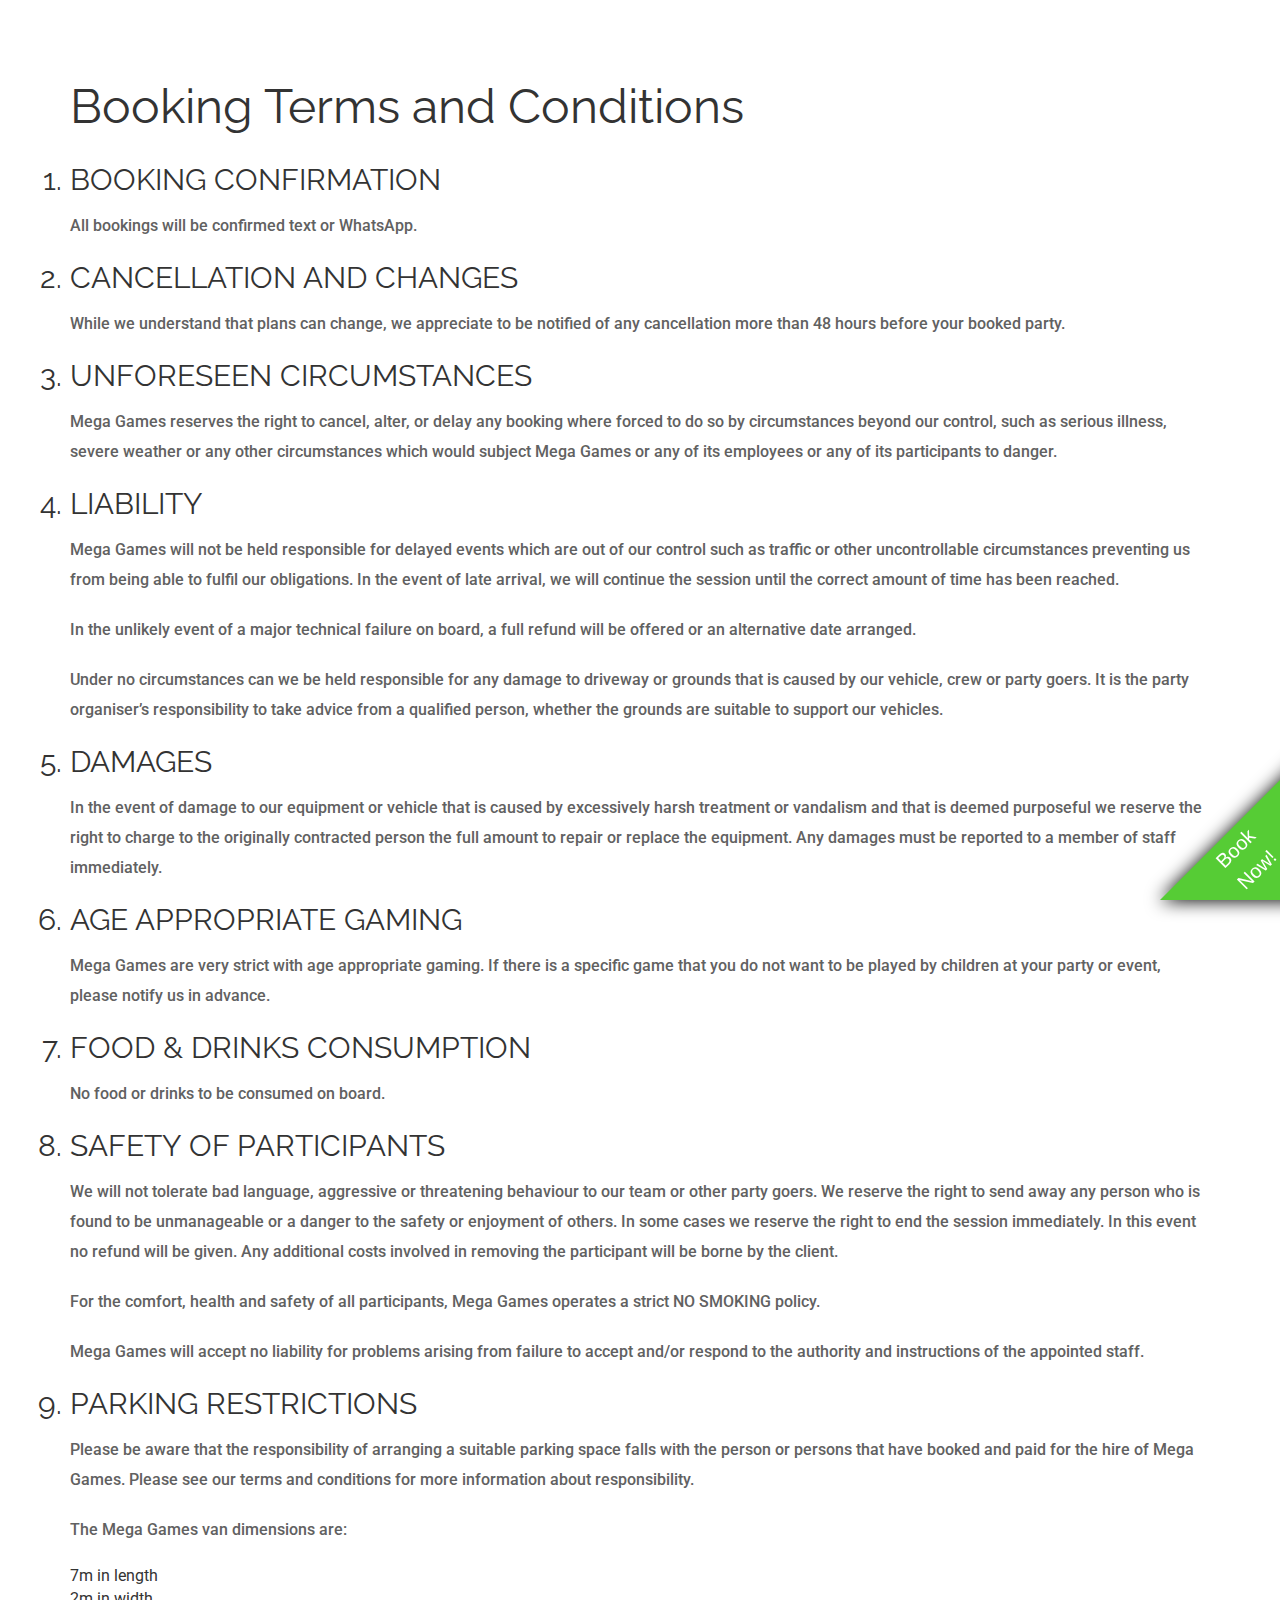
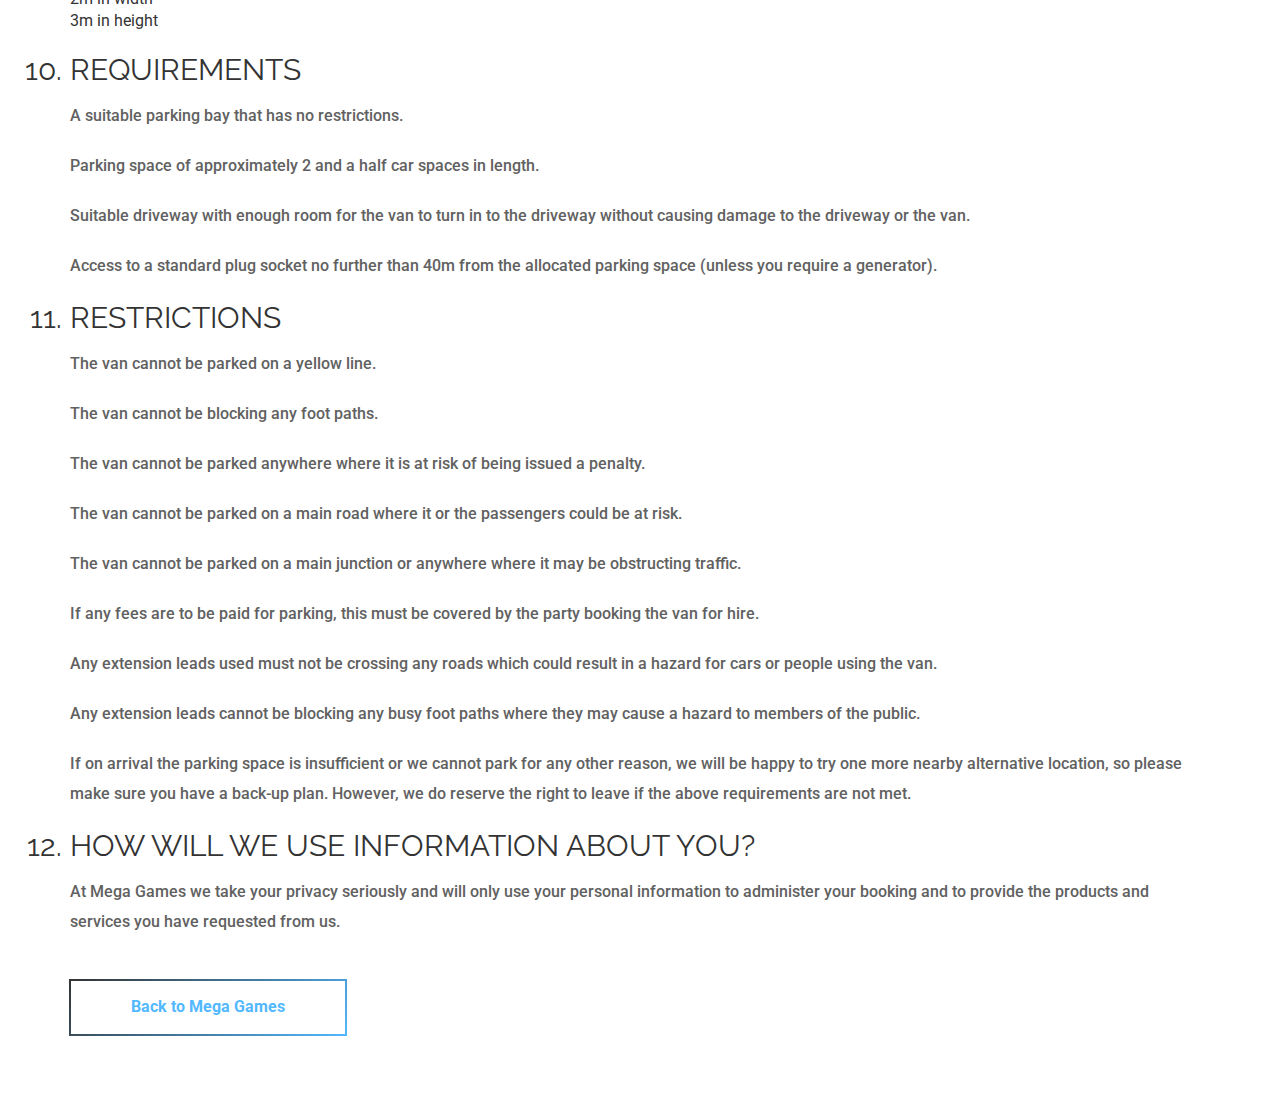
==== commit b682325b: "Minor typo" ====
--- a/booking-terms.html
+++ b/booking-terms.html
@@ -76,7 +76,7 @@
                             </p>
                             <p>
                                 Under no circumstances can we be held responsible for any damage to driveway or
-                                ground’s that is caused by our vehicle, crew or party goers. It is the party
+                                grounds that is caused by our vehicle, crew or party goers. It is the party
                                 organiser’s responsibility to take advice from a qualified person, whether the
                                 grounds are suitable to support our vehicles.
                             </p>
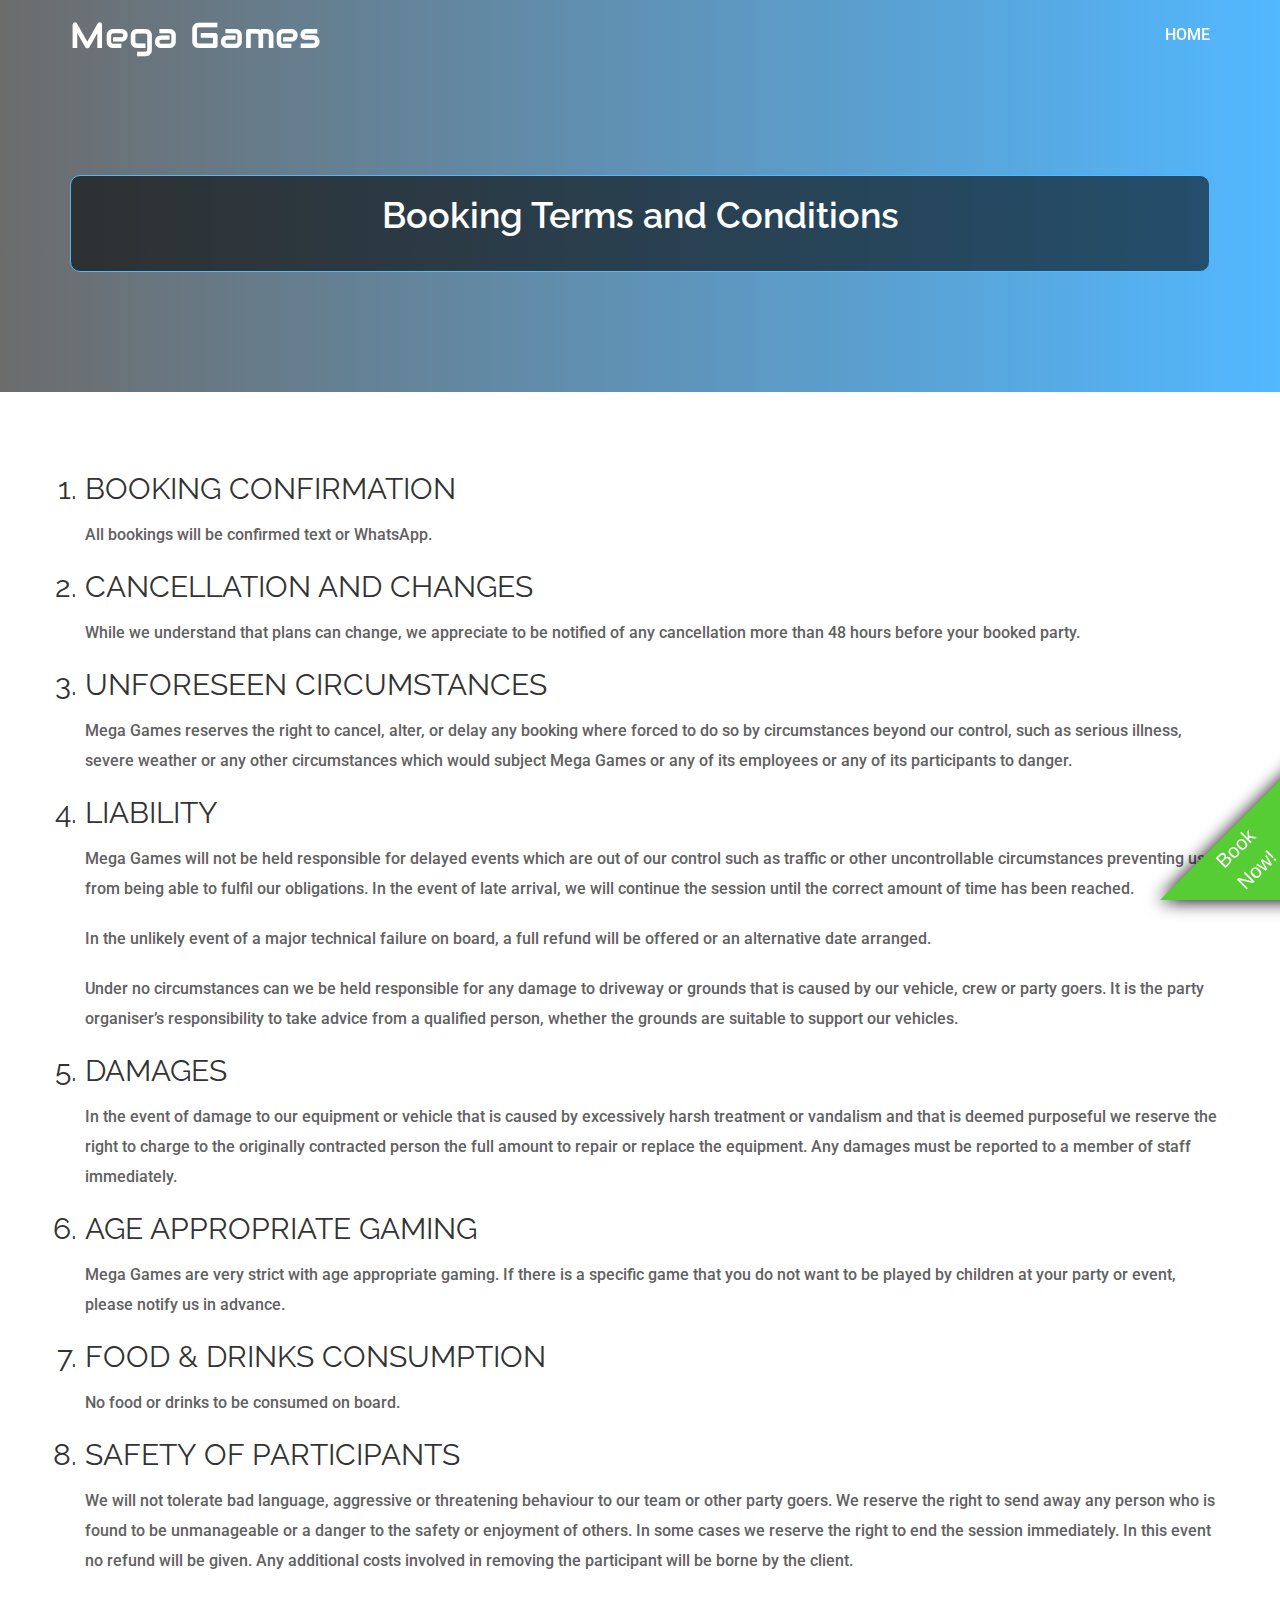
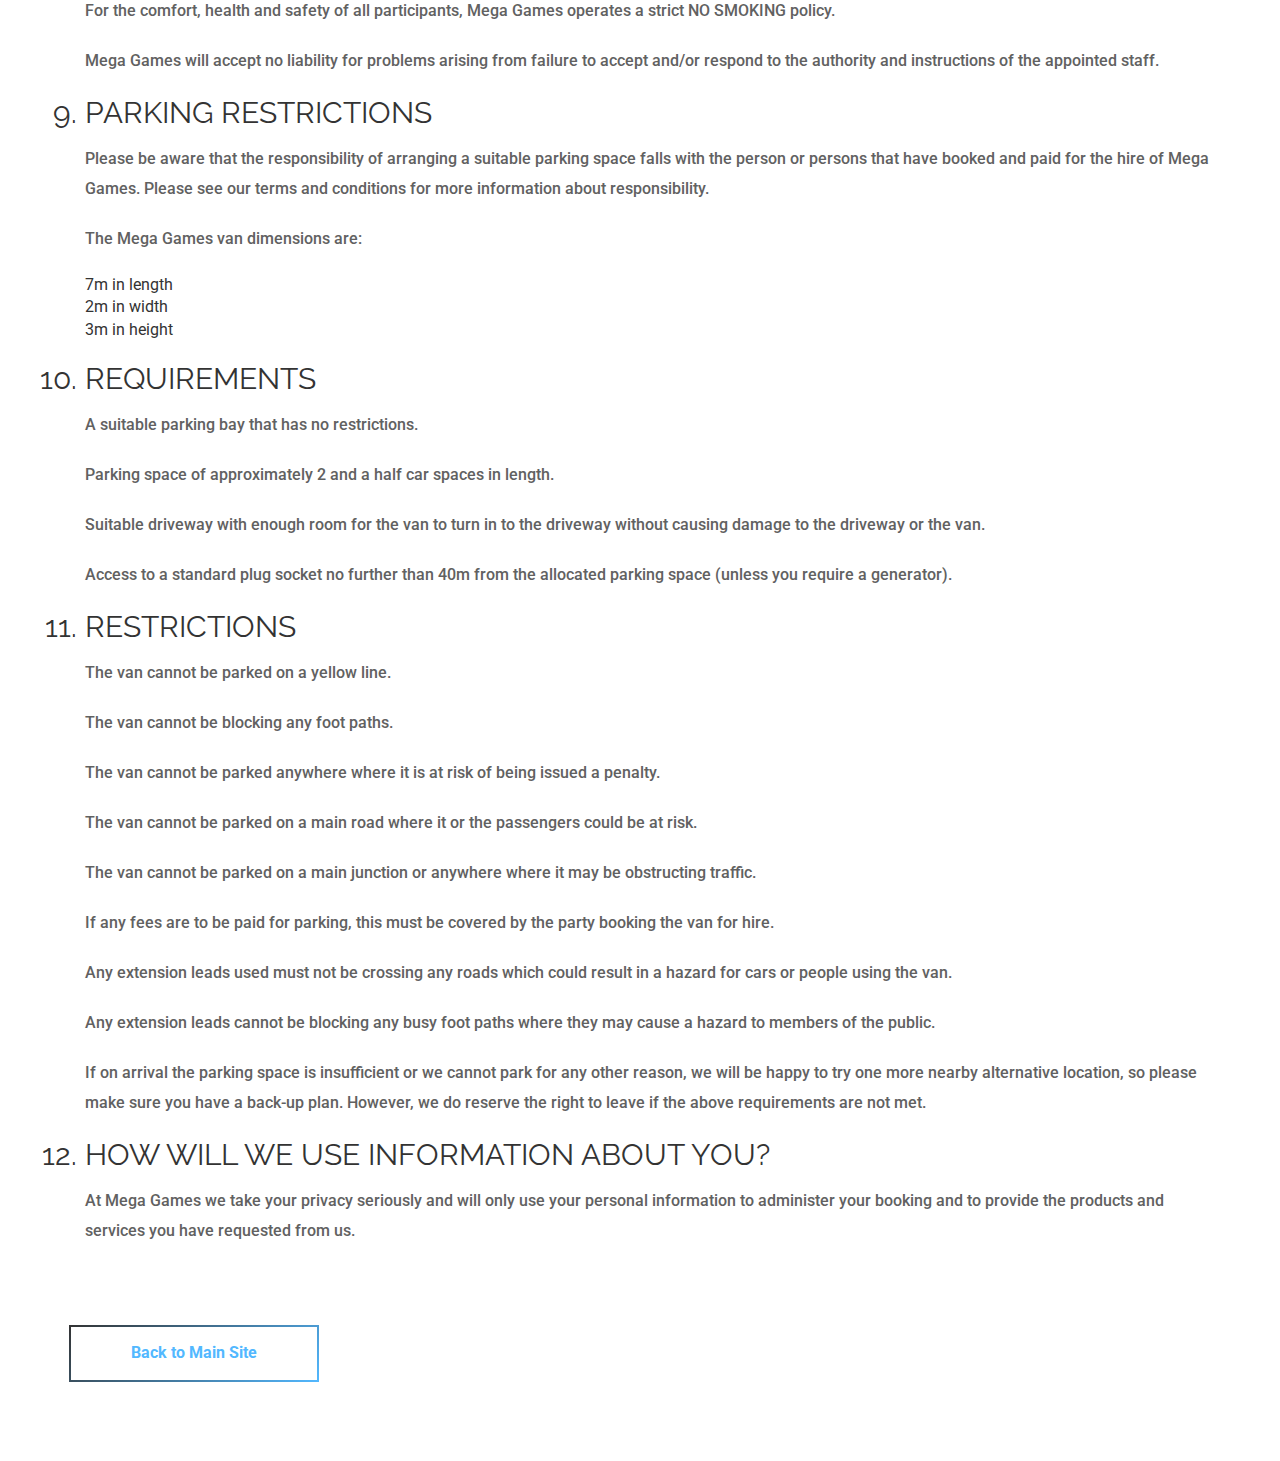
==== commit 4cbbed79: "test iframe" ====
--- a/booking-terms.html
+++ b/booking-terms.html
@@ -31,18 +31,51 @@
 </head>
 
 <body>
+
+    <div class="navbar header pt10 pb10 main-navbar-top navbar-fixed-top" role="navigation">
+        <div class="container">
+            <div class=" navbar-header">
+                <button type="button" class="navbar-toggle mobile_menu_btn" data-toggle="collapse"
+                    data-target="#navbarResponsive" aria-controls="navbarResponsive" aria-expanded="false"
+                    aria-label="Toggle navigation">
+                    <span class="sr-only">Toggle navigation</span>
+                    <span class="icon-bar"></span>
+                    <span class="icon-bar"></span>
+                    <span class="icon-bar"></span>
+                </button>
+                <a class="navbar-brand logo" href="/">Mega Games</a>
+            </div>
+            <div class="navbar-collapse collapse" id="navbarResponsive">
+                <ul class="nav navbar-nav navbar-nav-op navbar-right">
+                    <li><a href="/">Home</a>
+                    </li>
+                </ul>
+            </div>
+        </div>
+    </div>
+
     <div id="cta">
         <div class="corner-triangle-text"><a href="index.html#pricing">Book Now!</a></div>
     </div>
 
-    <section id="booking-terms" class="white-bg pt80 pb80">
+    <section id="terms" class="hero_half_screen text-center parallax-window" data-parallax="scroll"
+        data-image-src="img/mg-hero.webp">
+        <div class="bg-overlay-gradient opacity-10"></div>
+        <div class="pt175 pb120">
+            <div class="container">
+                <div class="hero-content col-sm-6">
+                    <h1>Booking Terms and Conditions</h1>
+                </div>
+            </div>
+        </div>
+    </section>
+
+    <section id="booking-terms" class="white-bg pl20 pr20 pt80 pb80">
         <div class="container">
-            <div class="row">
-                <div class="col-sm-12">
+            <div class="row mb50">
+                <div class="col-sm-10">
                     <div class="our-mission-content">
-                        <h2 class="mb30 fadeIn animated wow" data-wow-delay=".2s">Booking Terms and Conditions</h2>
-
-                        <ol class="fadeIn animated wow" data-wow-delay=".3s">
+                        <ol class="fadeIn animated wow container" data-wow-delay=".3s">
                             <h3>
                                 <li>BOOKING CONFIRMATION</li>
                             </h3>
@@ -153,58 +186,51 @@
                                 causing damage to the driveway or the van.</p>
                             <p>Access to a standard plug socket no further than 40m from the allocated parking space
                                 (unless you require a generator).</p>
-                 
-                                <h3><li>RESTRICTIONS</li></h3>
-                                <p>The van cannot be parked on a yellow line.</p>
-                                <p>The van cannot be blocking any foot paths.</p>
-                                <p>The van cannot be parked anywhere where it is at risk of being issued a
-                                    penalty.</p>
-                                <p>The van cannot be parked on a main road where it or the passengers could be
-                                    at risk.
-                                </p>
-                                <p>The van cannot be parked on a main junction or anywhere where it may be
-                                    obstructing
-                                    traffic.</p>
-                                <p>If any fees are to be paid for parking, this must be covered by the party
-                                    booking the
-                                    van for hire.</p>
-                                <p>Any extension leads used must not be crossing any roads which could result
-                                    in a hazard for cars or people using the van.</p>
-                                <p>Any extension leads cannot be blocking any busy foot paths where they may
-                                    cause a hazard to members of the public.</p>
-                                <p>If on arrival the parking space is insufficient or we cannot park for any
-                                    other reason, we will be happy to try one more nearby alternative location,
-                                    so please make sure you have a back-up plan. However, we do reserve the
-                                    right to leave if the above requirements are not met.</p>
-
-                                <h3><li>HOW WILL WE USE INFORMATION ABOUT YOU?</li></h3>
-                                <p>
-                                    At Mega Games we take your privacy seriously and will only use your personal
-                                    information to administer your booking and to provide the products and services you
-                                    have requested from us.
-                                </p>
+
+                            <h3>
+                                <li>RESTRICTIONS</li>
+                            </h3>
+                            <p>The van cannot be parked on a yellow line.</p>
+                            <p>The van cannot be blocking any foot paths.</p>
+                            <p>The van cannot be parked anywhere where it is at risk of being issued a
+                                penalty.</p>
+                            <p>The van cannot be parked on a main road where it or the passengers could be
+                                at risk.
+                            </p>
+                            <p>The van cannot be parked on a main junction or anywhere where it may be
+                                obstructing
+                                traffic.</p>
+                            <p>If any fees are to be paid for parking, this must be covered by the party
+                                booking the
+                                van for hire.</p>
+                            <p>Any extension leads used must not be crossing any roads which could result
+                                in a hazard for cars or people using the van.</p>
+                            <p>Any extension leads cannot be blocking any busy foot paths where they may
+                                cause a hazard to members of the public.</p>
+                            <p>If on arrival the parking space is insufficient or we cannot park for any
+                                other reason, we will be happy to try one more nearby alternative location,
+                                so please make sure you have a back-up plan. However, we do reserve the
+                                right to leave if the above requirements are not met.</p>
+
+                            <h3>
+                                <li>HOW WILL WE USE INFORMATION ABOUT YOU?</li>
+                            </h3>
+                            <p>
+                                At Mega Games we take your privacy seriously and will only use your personal
+                                information to administer your booking and to provide the products and services you
+                                have requested from us.
+                            </p>
                         </ol>
-                        <br>
-
-
-                        <a href="index.html" class="btn gradient-border btn-gradient">Back to Mega Games</a>
                     </div>
                 </div>
             </div>
+            <a href="/" class="btn gradient-border btn-gradient">Back to Main Site</a>
         </div>
     </section>
-    <h1></h1>
-
-
 
     <script src="js/jquery.min.js"></script>
     <script src="js/bootstrap.min.js"></script>
-    <script src="js/owl.carousel.min.js"></script>
-    <script src="js/parallax.min.js"></script>
-    <script src="js/jquery.scrollTo.min.js"></script>
     <script src="js/jquery.nav.js"></script>
-    <script src="js/bootstrap-progressbar.min.js"></script>
-    <script src="js/jquery.filterizr.min.js"></script>
     <script src="js/waypoints.min.js"></script>
     <script src="js/jquery.counterup.min.js"></script>
     <script src="js/wow.min.js"></script>
--- a/css/style.css
+++ b/css/style.css
@@ -1015,28 +1015,6 @@
   color: #52b8ff;
 }
 
-/* - 11-1 PROJECT MODAL */
-
-.modal-content {
-  border-radius: 0px;
-}
-
-.modal-title {
-  margin-bottom: 0px;
-}
-
-.modal-body {
-  padding: 0px;
-}
-
-.portfolio-content {
-  padding-left: 30px;
-  padding-right: 30px;
-}
-
-.portfolio-content h3 {
-  font-size: 25px;
-}
 
 /*  ----------------------------------------------------
 12. PRICE SECTION
@@ -1451,7 +1429,19 @@
   background: green;
 }
 
-/* Calendly */
+
+/*  ----------------------------------------------------
+      TERMS MODAL
+-------------------------------------------------------- */
+
+.modal-body {
+  width: 100%;
+  /* padding: 2rem; */
+}
+
+.modal-body h4 {
+  font-weight: 600;
+}
 
 /*  ----------------------------------------------------
       CONFIRMATION PAGE
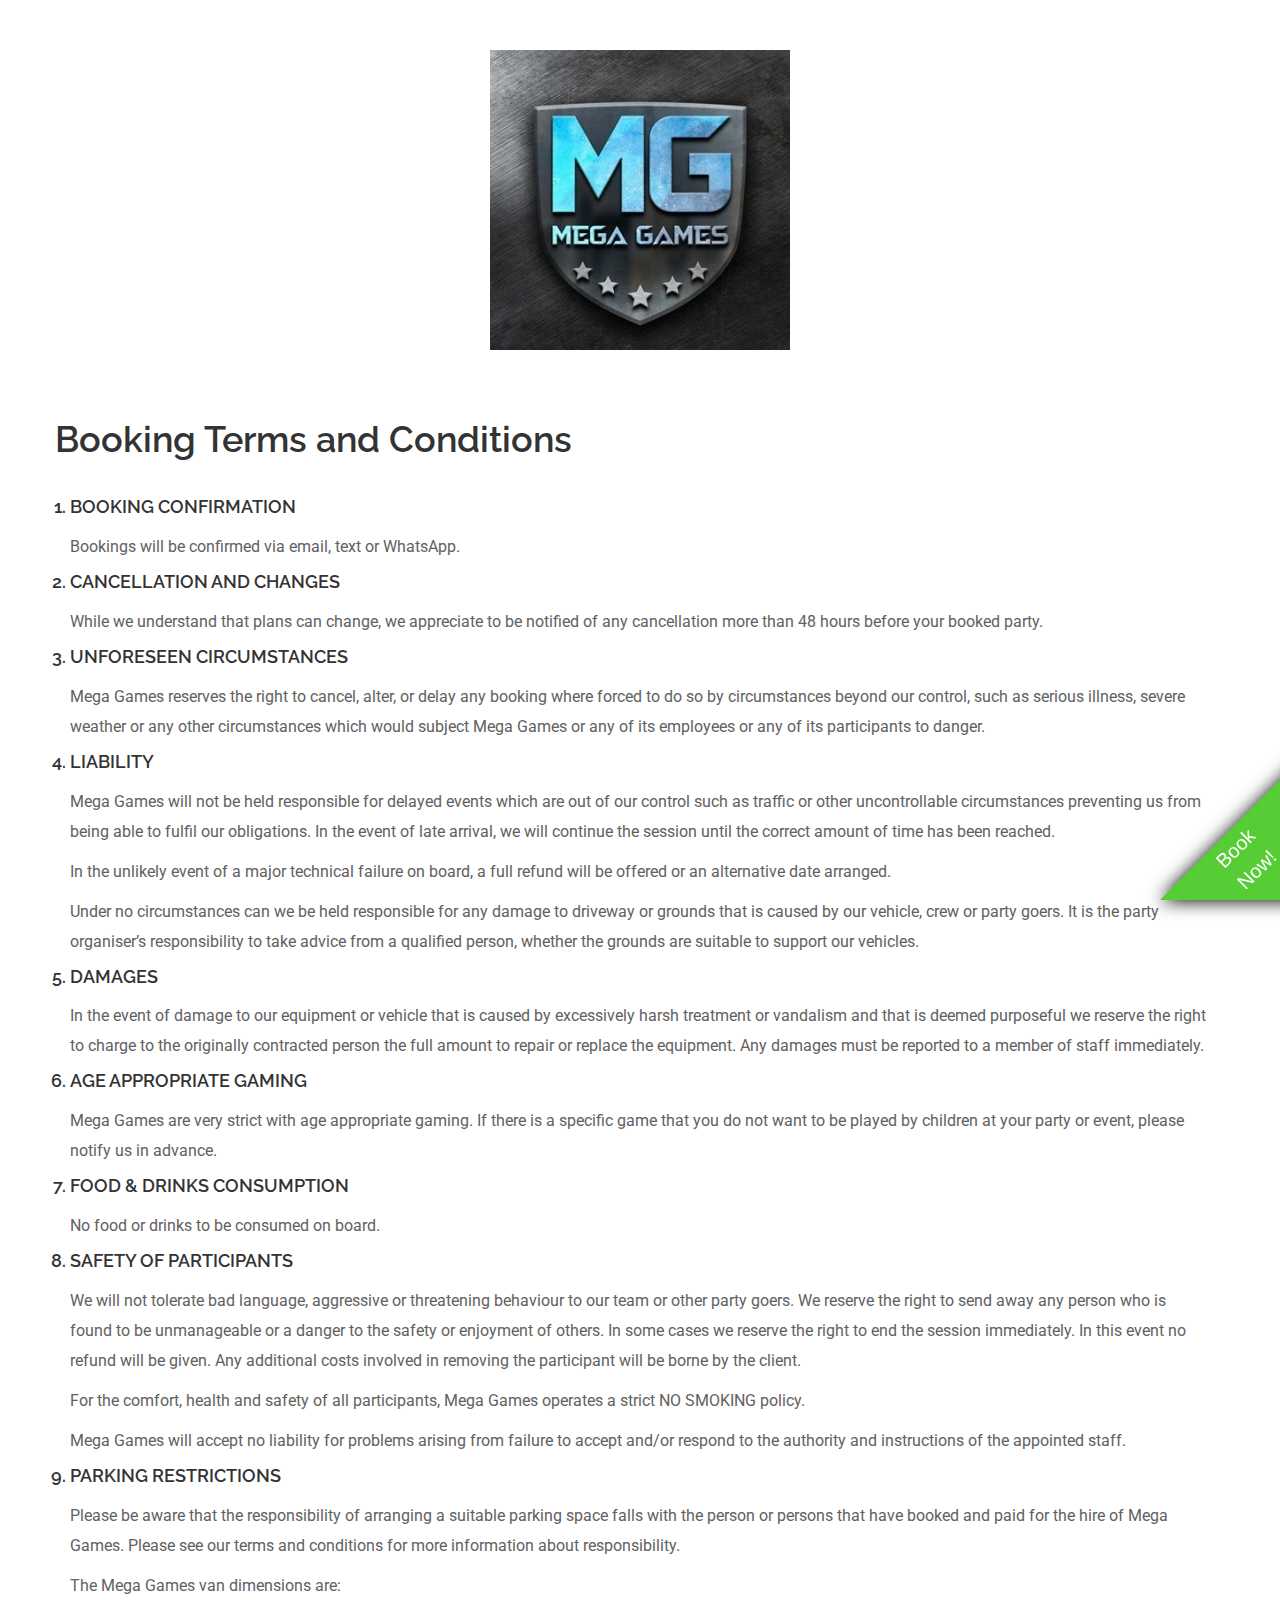
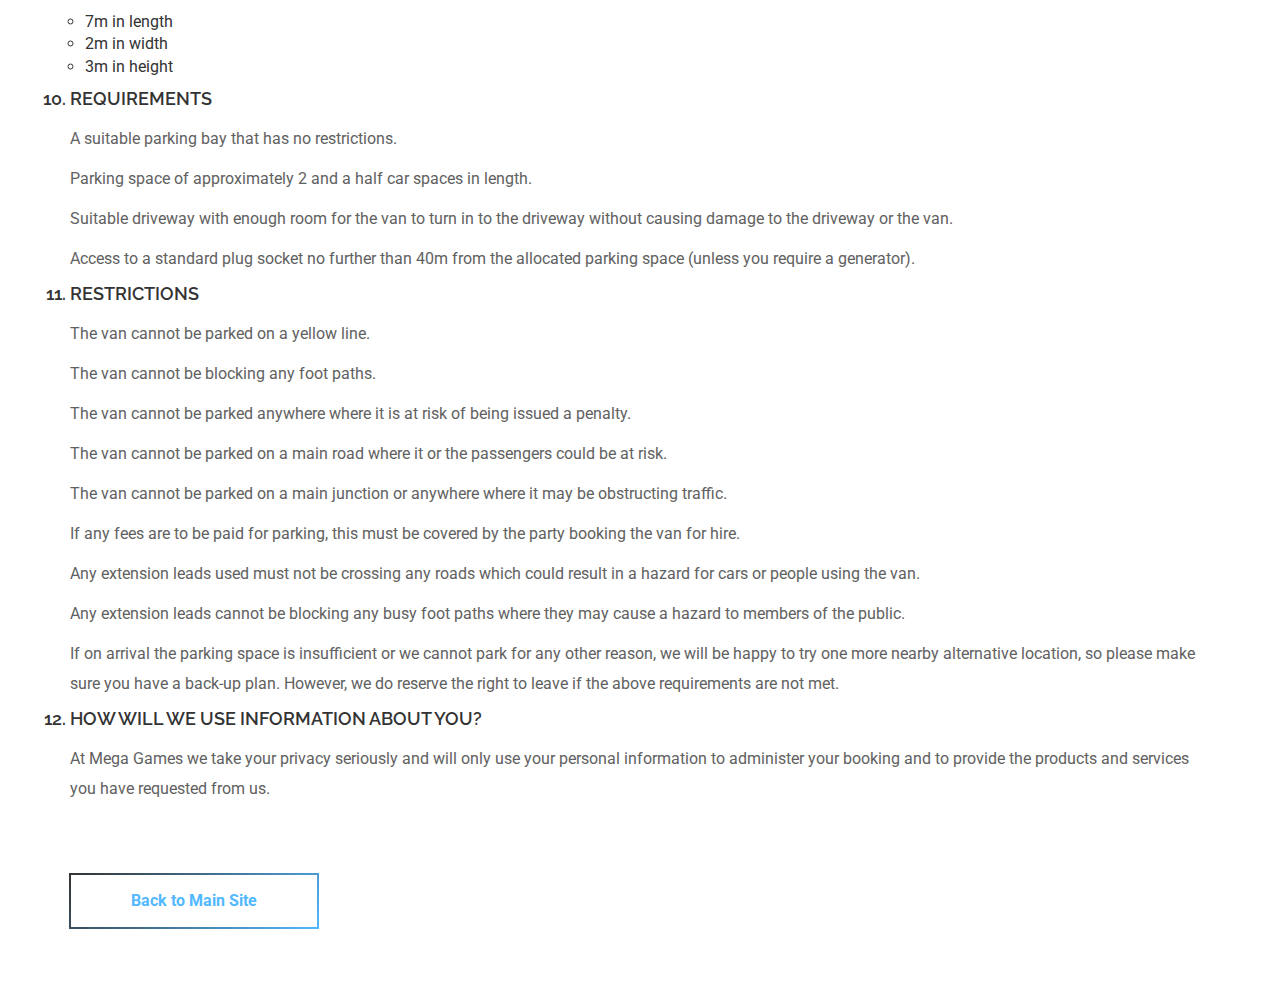
==== commit 08deadbc: "Update terms page and modal" ====
--- a/booking-terms.html
+++ b/booking-terms.html
@@ -19,223 +19,178 @@
     <link rel="icon" type="image/png" sizes="16x16" href="img/favicon/favicon-16x16.png">
     <link rel="manifest" href="img/favicon/site.webmanifest">
     <link href="css/bootstrap.min.css" rel="stylesheet">
-    <link href="css/pe-icon-7-stroke.css" rel="stylesheet">
-    <link href="css/font-awesome.min.css" rel="stylesheet">
-    <link href="css/owl.carousel.css" rel="stylesheet">
-    <link href="css/owl.transitions.css" rel="stylesheet">
-    <link href="css/owl.theme.css" rel="stylesheet">
-    <link href="css/animate.min.css" rel="stylesheet">
-    <link href="https://assets.calendly.com/assets/external/widget.css" rel="stylesheet">
     <link href="css/style.css" rel="stylesheet">
     <link href="css/responsive.css" rel="stylesheet">
 </head>
 
 <body>
-
-    <div class="navbar header pt10 pb10 main-navbar-top navbar-fixed-top" role="navigation">
-        <div class="container">
-            <div class=" navbar-header">
-                <button type="button" class="navbar-toggle mobile_menu_btn" data-toggle="collapse"
-                    data-target="#navbarResponsive" aria-controls="navbarResponsive" aria-expanded="false"
-                    aria-label="Toggle navigation">
-                    <span class="sr-only">Toggle navigation</span>
-                    <span class="icon-bar"></span>
-                    <span class="icon-bar"></span>
-                    <span class="icon-bar"></span>
-                </button>
-                <a class="navbar-brand logo" href="/">Mega Games</a>
-            </div>
-            <div class="navbar-collapse collapse" id="navbarResponsive">
-                <ul class="nav navbar-nav navbar-nav-op navbar-right">
-                    <li><a href="/">Home</a>
-                    </li>
-                </ul>
-            </div>
-        </div>
-    </div>
-
     <div id="cta">
         <div class="corner-triangle-text"><a href="index.html#pricing">Book Now!</a></div>
     </div>
+    <div class="container">
+        <img class="termslogo mb30" src="img/megagames-logo.webp" alt="Mega Games Logo">
+    </div>
 
-    <section id="terms" class="hero_half_screen text-center parallax-window" data-parallax="scroll"
-        data-image-src="img/mg-hero.webp">
-        <div class="bg-overlay-gradient opacity-10"></div>
-        <div class="pt175 pb120">
-            <div class="container">
-                <div class="hero-content col-sm-6">
+    <section id="booking-terms" class="white-bg pl20 pr20 pt20 pb20">
+        <div class="container">
+            <div class="row">
+                <div class="col">
+
                     <h1>Booking Terms and Conditions</h1>
+                    <br>
+                    <ol class="fadeIn animated wow container" data-wow-delay=".3s">
+                        <h4>
+                            <li>BOOKING CONFIRMATION</li>
+                        </h4>
+                        <p>Bookings will be confirmed via email, text or WhatsApp.</p>
+                        <h4>
+                            <li>CANCELLATION AND CHANGES</li>
+                        </h4>
+                        <p>While we understand that plans can change, we appreciate to be notified of any
+                            cancellation more than 48 hours before your booked party.</p>
+
+                        <h4>
+                            <li>UNFORESEEN CIRCUMSTANCES</li>
+                        </h4>
+                        <p>Mega Games reserves the right to cancel, alter, or delay any booking where forced to
+                            do so by circumstances beyond our control, such as serious illness, severe weather
+                            or any other circumstances which would subject Mega Games or any of its employees or
+                            any of its participants to danger.</p>
+
+                        <h4>
+                            <li>LIABILITY</li>
+                        </h4>
+                        <p>
+                            Mega Games will not be held responsible for delayed events which are out of our
+                            control such as traffic or other uncontrollable circumstances preventing us from
+                            being able to fulfil our obligations. In the event of late arrival, we will continue
+                            the session until the correct amount of time has been reached.
+                        </p>
+                        <p>
+                            In the unlikely event of a major technical failure on board, a full refund will be
+                            offered or an alternative date arranged.
+                        </p>
+                        <p>
+                            Under no circumstances can we be held responsible for any damage to driveway or
+                            grounds that is caused by our vehicle, crew or party goers. It is the party
+                            organiser’s responsibility to take advice from a qualified person, whether the
+                            grounds are suitable to support our vehicles.
+                        </p>
+
+                        <h4>
+                            <li>DAMAGES</li>
+                        </h4>
+                        <p>
+                            In the event of damage to our equipment or vehicle that is caused by excessively
+                            harsh treatment or vandalism and that is deemed purposeful we reserve the right to
+                            charge to the originally contracted person the full amount to repair or replace the
+                            equipment. Any damages must be reported to a member of staff immediately.
+                        </p>
+
+                        <h4>
+                            <li>AGE APPROPRIATE GAMING</li>
+                        </h4>
+                        <p>
+                            Mega Games are very strict with age appropriate gaming. If there is a specific game
+                            that you do not want to be played by children at your party or event, please notify
+                            us in advance.
+                        </p>
+
+                        <h4>
+                            <li>FOOD & DRINKS CONSUMPTION</li>
+                        </h4>
+                        <p>
+                            No food or drinks to be consumed on board.
+                        </p>
+
+                        <h4>
+                            <li>SAFETY OF PARTICIPANTS</li>
+                        </h4>
+                        <p>
+                            We will not tolerate bad language, aggressive or threatening behaviour to our team
+                            or other party goers. We reserve the right to send away any person who is found to
+                            be unmanageable or a danger to the safety or enjoyment of others. In some cases we
+                            reserve the right to end the session immediately. In this event no refund will be
+                            given. Any additional costs involved in removing the participant will be borne by
+                            the client.
+                        </p>
+                        <p>
+                            For the comfort, health and safety of all participants, Mega Games operates a strict
+                            NO SMOKING policy.
+                        </p>
+                        <p>
+                            Mega Games will accept no liability for problems arising from failure to accept
+                            and/or respond to the authority and instructions of the appointed staff.
+                        </p>
+
+                        <h4>
+                            <li>PARKING RESTRICTIONS</li>
+                        </h4>
+                        <p>
+                            Please be aware that the responsibility of arranging a suitable parking space falls
+                            with the person or persons that have booked and paid for the hire of Mega Games.
+                            Please see our terms and conditions for more information about responsibility.
+                        </p>
+                        <p>
+                            The Mega Games van dimensions are:
+                            <ul>
+                                <li>7m in length</li>
+                                <li>2m in width</li>
+                                <li>3m in height</li>
+                            </ul>
+                        </p>
+
+                        <h4>
+                            <li>REQUIREMENTS</li>
+                        </h4>
+                        <p>A suitable parking bay that has no restrictions.</p>
+                        <p>Parking space of approximately 2 and a half car spaces in length.</p>
+                        <p>Suitable driveway with enough room for the van to turn in to the driveway without
+                            causing damage to the driveway or the van.</p>
+                        <p>Access to a standard plug socket no further than 40m from the allocated parking space
+                            (unless you require a generator).</p>
+
+                        <h4>
+                            <li>RESTRICTIONS</li>
+                        </h4>
+                        <p>The van cannot be parked on a yellow line.</p>
+                        <p>The van cannot be blocking any foot paths.</p>
+                        <p>The van cannot be parked anywhere where it is at risk of being issued a
+                            penalty.</p>
+                        <p>The van cannot be parked on a main road where it or the passengers could be
+                            at risk.
+                        </p>
+                        <p>The van cannot be parked on a main junction or anywhere where it may be
+                            obstructing
+                            traffic.</p>
+                        <p>If any fees are to be paid for parking, this must be covered by the party
+                            booking the
+                            van for hire.</p>
+                        <p>Any extension leads used must not be crossing any roads which could result
+                            in a hazard for cars or people using the van.</p>
+                        <p>Any extension leads cannot be blocking any busy foot paths where they may
+                            cause a hazard to members of the public.</p>
+                        <p>If on arrival the parking space is insufficient or we cannot park for any
+                            other reason, we will be happy to try one more nearby alternative location,
+                            so please make sure you have a back-up plan. However, we do reserve the
+                            right to leave if the above requirements are not met.</p>
+
+                        <h4>
+                            <li>HOW WILL WE USE INFORMATION ABOUT YOU?</li>
+                        </h4>
+                        <p>
+                            At Mega Games we take your privacy seriously and will only use your personal
+                            information to administer your booking and to provide the products and services you
+                            have requested from us.
+                        </p>
+                    </ol>
                 </div>
             </div>
+            <a href="index.html" class="btn gradient-border btn-gradient mt50 mb50">Back to Main Site</a>
         </div>
     </section>
 
-    <section id="booking-terms" class="white-bg pl20 pr20 pt80 pb80">
-        <div class="container">
-            <div class="row mb50">
-                <div class="col-sm-10">
-                    <div class="our-mission-content">
-                        <ol class="fadeIn animated wow container" data-wow-delay=".3s">
-                            <h3>
-                                <li>BOOKING CONFIRMATION</li>
-                            </h3>
-                            <p>All bookings will be confirmed text or WhatsApp.</p>
-                            <h3>
-                                <li>CANCELLATION AND CHANGES</li>
-                            </h3>
-                            <p>While we understand that plans can change, we appreciate to be notified of any
-                                cancellation more than 48 hours before your booked party.</p>
 
-                            <h3>
-                                <li>UNFORESEEN CIRCUMSTANCES</li>
-                            </h3>
-                            <p>Mega Games reserves the right to cancel, alter, or delay any booking where forced to
-                                do so by circumstances beyond our control, such as serious illness, severe weather
-                                or any other circumstances which would subject Mega Games or any of its employees or
-                                any of its participants to danger.</p>
-
-                            <h3>
-                                <li>LIABILITY</li>
-                            </h3>
-                            <p>
-                                Mega Games will not be held responsible for delayed events which are out of our
-                                control such as traffic or other uncontrollable circumstances preventing us from
-                                being able to fulfil our obligations. In the event of late arrival, we will continue
-                                the session until the correct amount of time has been reached.
-                            </p>
-                            <p>
-                                In the unlikely event of a major technical failure on board, a full refund will be
-                                offered or an alternative date arranged.
-                            </p>
-                            <p>
-                                Under no circumstances can we be held responsible for any damage to driveway or
-                                grounds that is caused by our vehicle, crew or party goers. It is the party
-                                organiser’s responsibility to take advice from a qualified person, whether the
-                                grounds are suitable to support our vehicles.
-                            </p>
-
-                            <h3>
-                                <li>DAMAGES</li>
-                            </h3>
-                            <p>
-                                In the event of damage to our equipment or vehicle that is caused by excessively
-                                harsh treatment or vandalism and that is deemed purposeful we reserve the right to
-                                charge to the originally contracted person the full amount to repair or replace the
-                                equipment. Any damages must be reported to a member of staff immediately.
-                            </p>
-
-                            <h3>
-                                <li>AGE APPROPRIATE GAMING</li>
-                            </h3>
-                            <p>
-                                Mega Games are very strict with age appropriate gaming. If there is a specific game
-                                that you do not want to be played by children at your party or event, please notify
-                                us in advance.
-                            </p>
-
-                            <h3>
-                                <li>FOOD & DRINKS CONSUMPTION</li>
-                            </h3>
-                            <p>
-                                No food or drinks to be consumed on board.
-                            </p>
-
-                            <h3>
-                                <li>SAFETY OF PARTICIPANTS</li>
-                            </h3>
-                            <p>
-                                We will not tolerate bad language, aggressive or threatening behaviour to our team
-                                or other party goers. We reserve the right to send away any person who is found to
-                                be unmanageable or a danger to the safety or enjoyment of others. In some cases we
-                                reserve the right to end the session immediately. In this event no refund will be
-                                given. Any additional costs involved in removing the participant will be borne by
-                                the client.
-                            </p>
-                            <p>
-                                For the comfort, health and safety of all participants, Mega Games operates a strict
-                                NO SMOKING policy.
-                            </p>
-                            <p>
-                                Mega Games will accept no liability for problems arising from failure to accept
-                                and/or respond to the authority and instructions of the appointed staff.
-                            </p>
-
-                            <h3>
-                                <li>PARKING RESTRICTIONS</li>
-                            </h3>
-                            <p>
-                                Please be aware that the responsibility of arranging a suitable parking space falls
-                                with the person or persons that have booked and paid for the hire of Mega Games.
-                                Please see our terms and conditions for more information about responsibility.
-                            </p>
-                            <p>
-                                The Mega Games van dimensions are:
-                                <ul>
-                                    <li>7m in length</li>
-                                    <li>2m in width</li>
-                                    <li>3m in height</li>
-                                </ul>
-                            </p>
-
-                            <h3>
-                                <li>REQUIREMENTS</li>
-                            </h3>
-                            <p>A suitable parking bay that has no restrictions.</p>
-                            <p>Parking space of approximately 2 and a half car spaces in length.</p>
-                            <p>Suitable driveway with enough room for the van to turn in to the driveway without
-                                causing damage to the driveway or the van.</p>
-                            <p>Access to a standard plug socket no further than 40m from the allocated parking space
-                                (unless you require a generator).</p>
-
-                            <h3>
-                                <li>RESTRICTIONS</li>
-                            </h3>
-                            <p>The van cannot be parked on a yellow line.</p>
-                            <p>The van cannot be blocking any foot paths.</p>
-                            <p>The van cannot be parked anywhere where it is at risk of being issued a
-                                penalty.</p>
-                            <p>The van cannot be parked on a main road where it or the passengers could be
-                                at risk.
-                            </p>
-                            <p>The van cannot be parked on a main junction or anywhere where it may be
-                                obstructing
-                                traffic.</p>
-                            <p>If any fees are to be paid for parking, this must be covered by the party
-                                booking the
-                                van for hire.</p>
-                            <p>Any extension leads used must not be crossing any roads which could result
-                                in a hazard for cars or people using the van.</p>
-                            <p>Any extension leads cannot be blocking any busy foot paths where they may
-                                cause a hazard to members of the public.</p>
-                            <p>If on arrival the parking space is insufficient or we cannot park for any
-                                other reason, we will be happy to try one more nearby alternative location,
-                                so please make sure you have a back-up plan. However, we do reserve the
-                                right to leave if the above requirements are not met.</p>
-
-                            <h3>
-                                <li>HOW WILL WE USE INFORMATION ABOUT YOU?</li>
-                            </h3>
-                            <p>
-                                At Mega Games we take your privacy seriously and will only use your personal
-                                information to administer your booking and to provide the products and services you
-                                have requested from us.
-                            </p>
-                        </ol>
-                    </div>
-                </div>
-            </div>
-            <a href="/" class="btn gradient-border btn-gradient">Back to Main Site</a>
-        </div>
-    </section>
-
-    <script src="js/jquery.min.js"></script>
-    <script src="js/bootstrap.min.js"></script>
-    <script src="js/jquery.nav.js"></script>
-    <script src="js/waypoints.min.js"></script>
-    <script src="js/jquery.counterup.min.js"></script>
-    <script src="js/wow.min.js"></script>
-    <script src="https://assets.calendly.com/assets/external/widget.js"></script>
-    <script src="js/main.js"></script>
 </body>
 
 </html>--- a/css/style.css
+++ b/css/style.css
@@ -1439,8 +1439,21 @@
   /* padding: 2rem; */
 }
 
-.modal-body h4 {
+#booking-terms h4 {
   font-weight: 600;
+}
+
+#booking-terms ul li {
+  list-style-type: circle;
+  margin-left: 15px;
+}
+
+.termslogo {
+  display: block;
+  margin-left: auto;
+  width: 50%;
+  max-width: 300px;
+  margin: 50px auto;
 }
 
 /*  ----------------------------------------------------
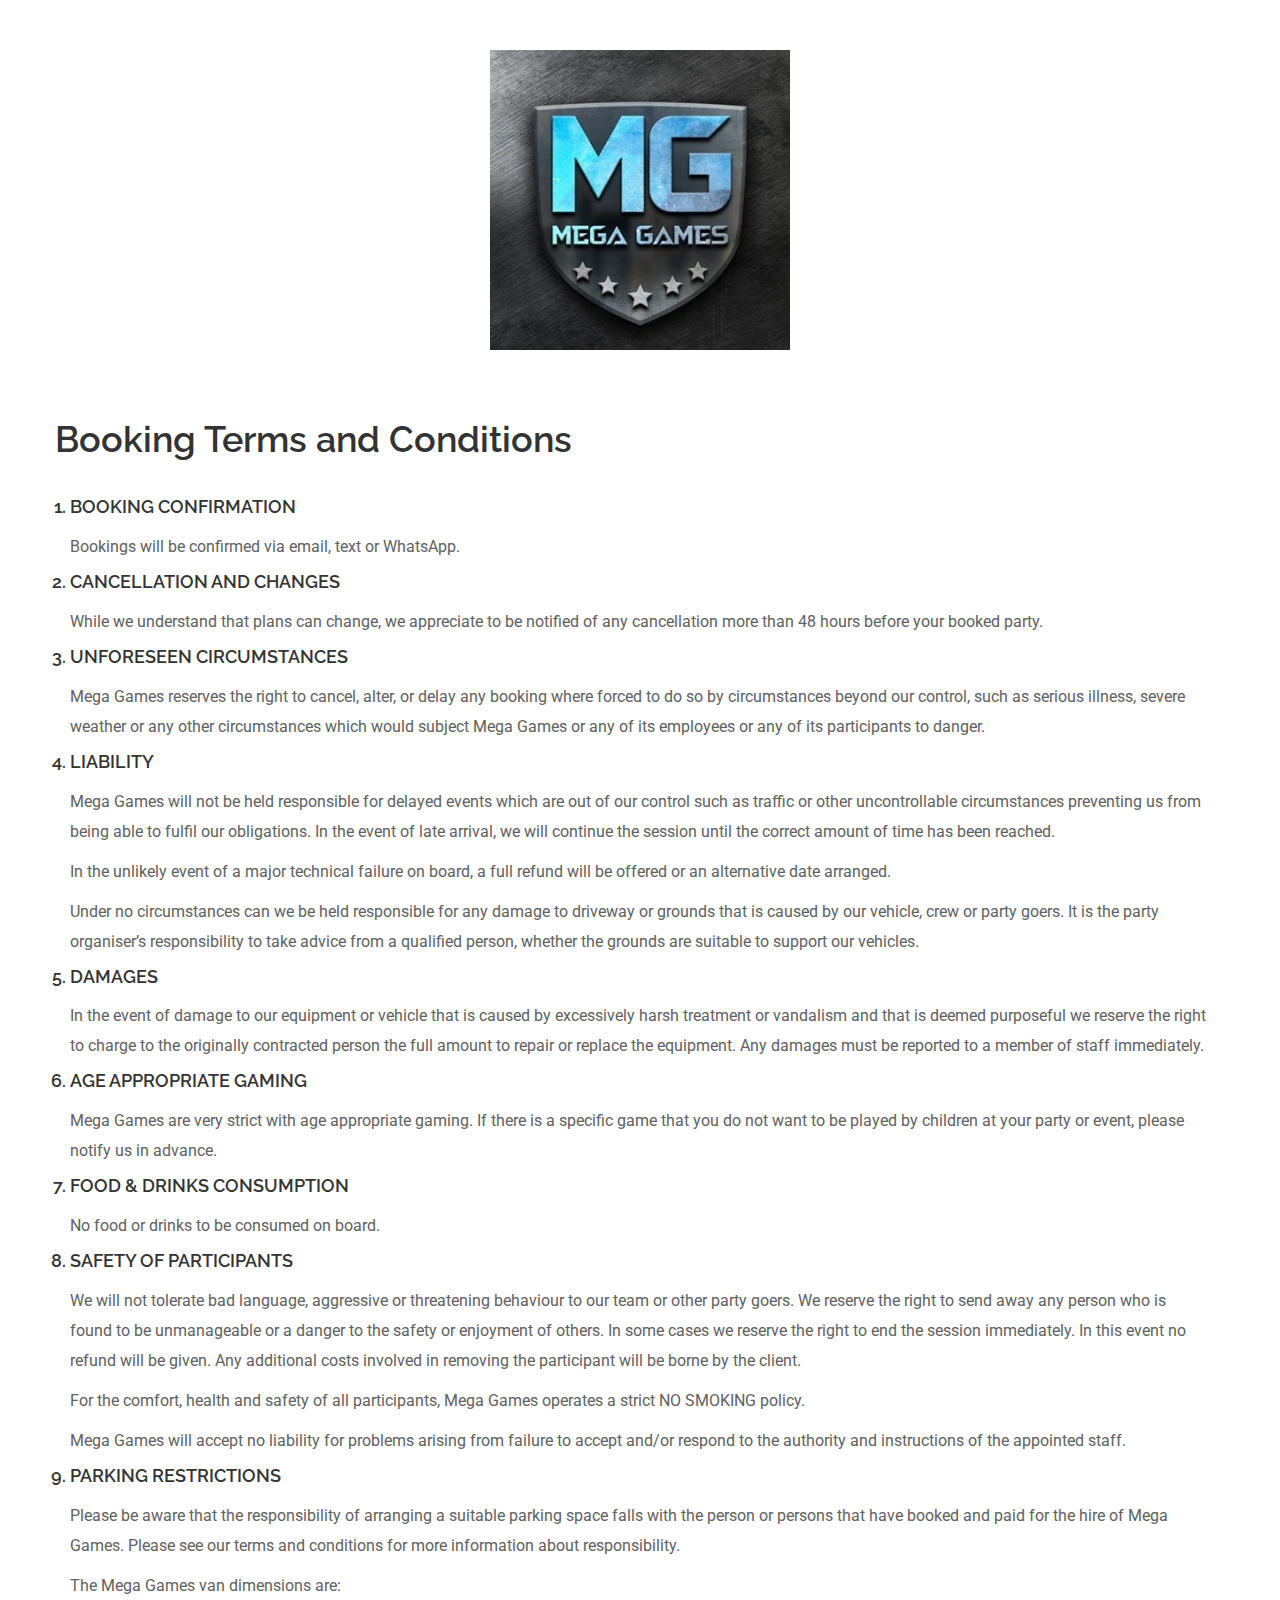
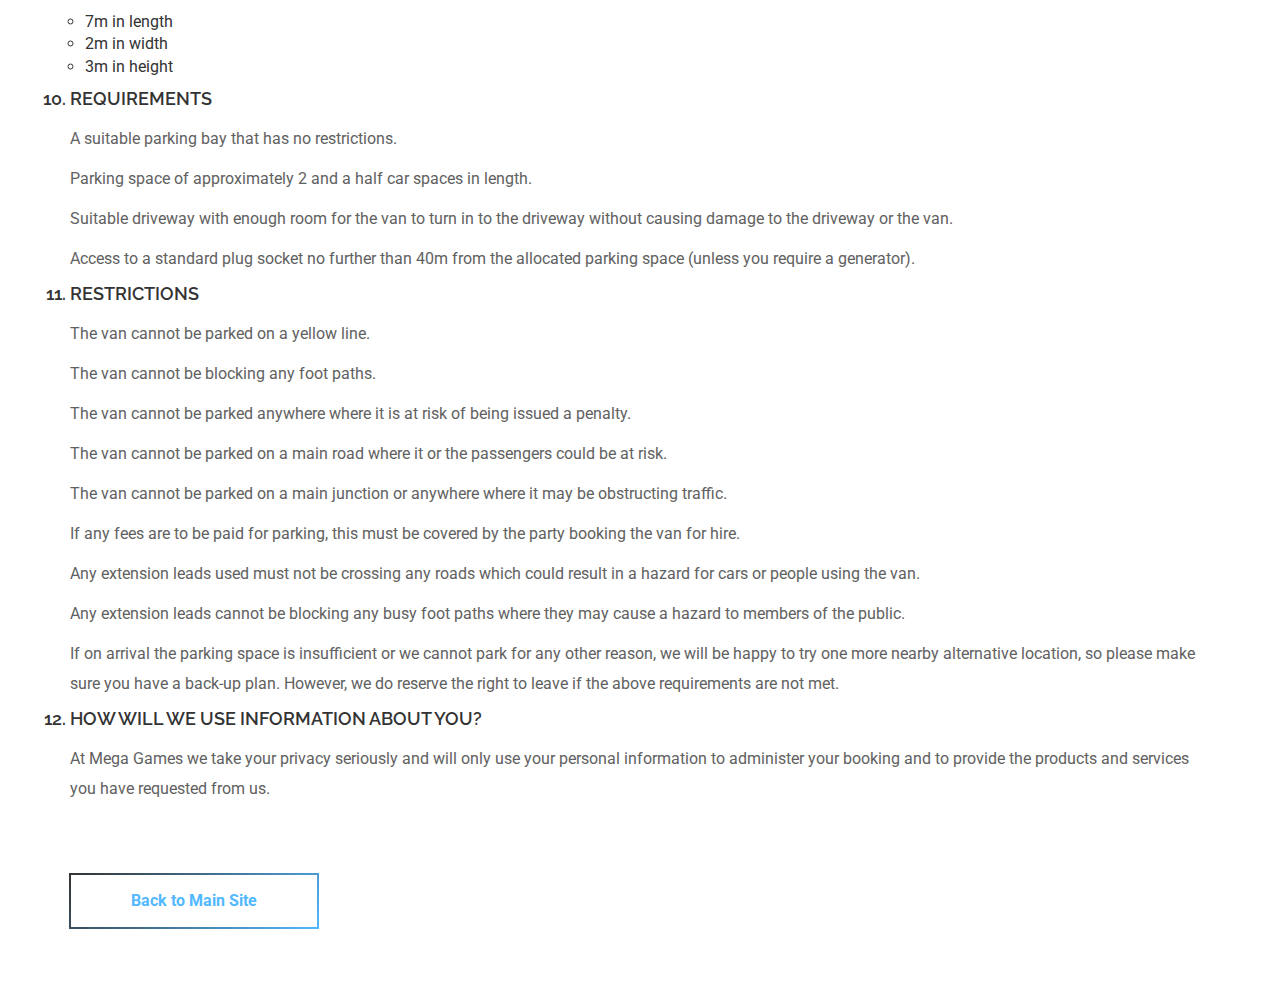
==== commit f66b8762: "Modal update" ====
--- a/booking-terms.html
+++ b/booking-terms.html
@@ -24,9 +24,6 @@
 </head>
 
 <body>
-    <div id="cta">
-        <div class="corner-triangle-text"><a href="index.html#pricing">Book Now!</a></div>
-    </div>
     <div class="container">
         <img class="termslogo mb30" src="img/megagames-logo.webp" alt="Mega Games Logo">
     </div>
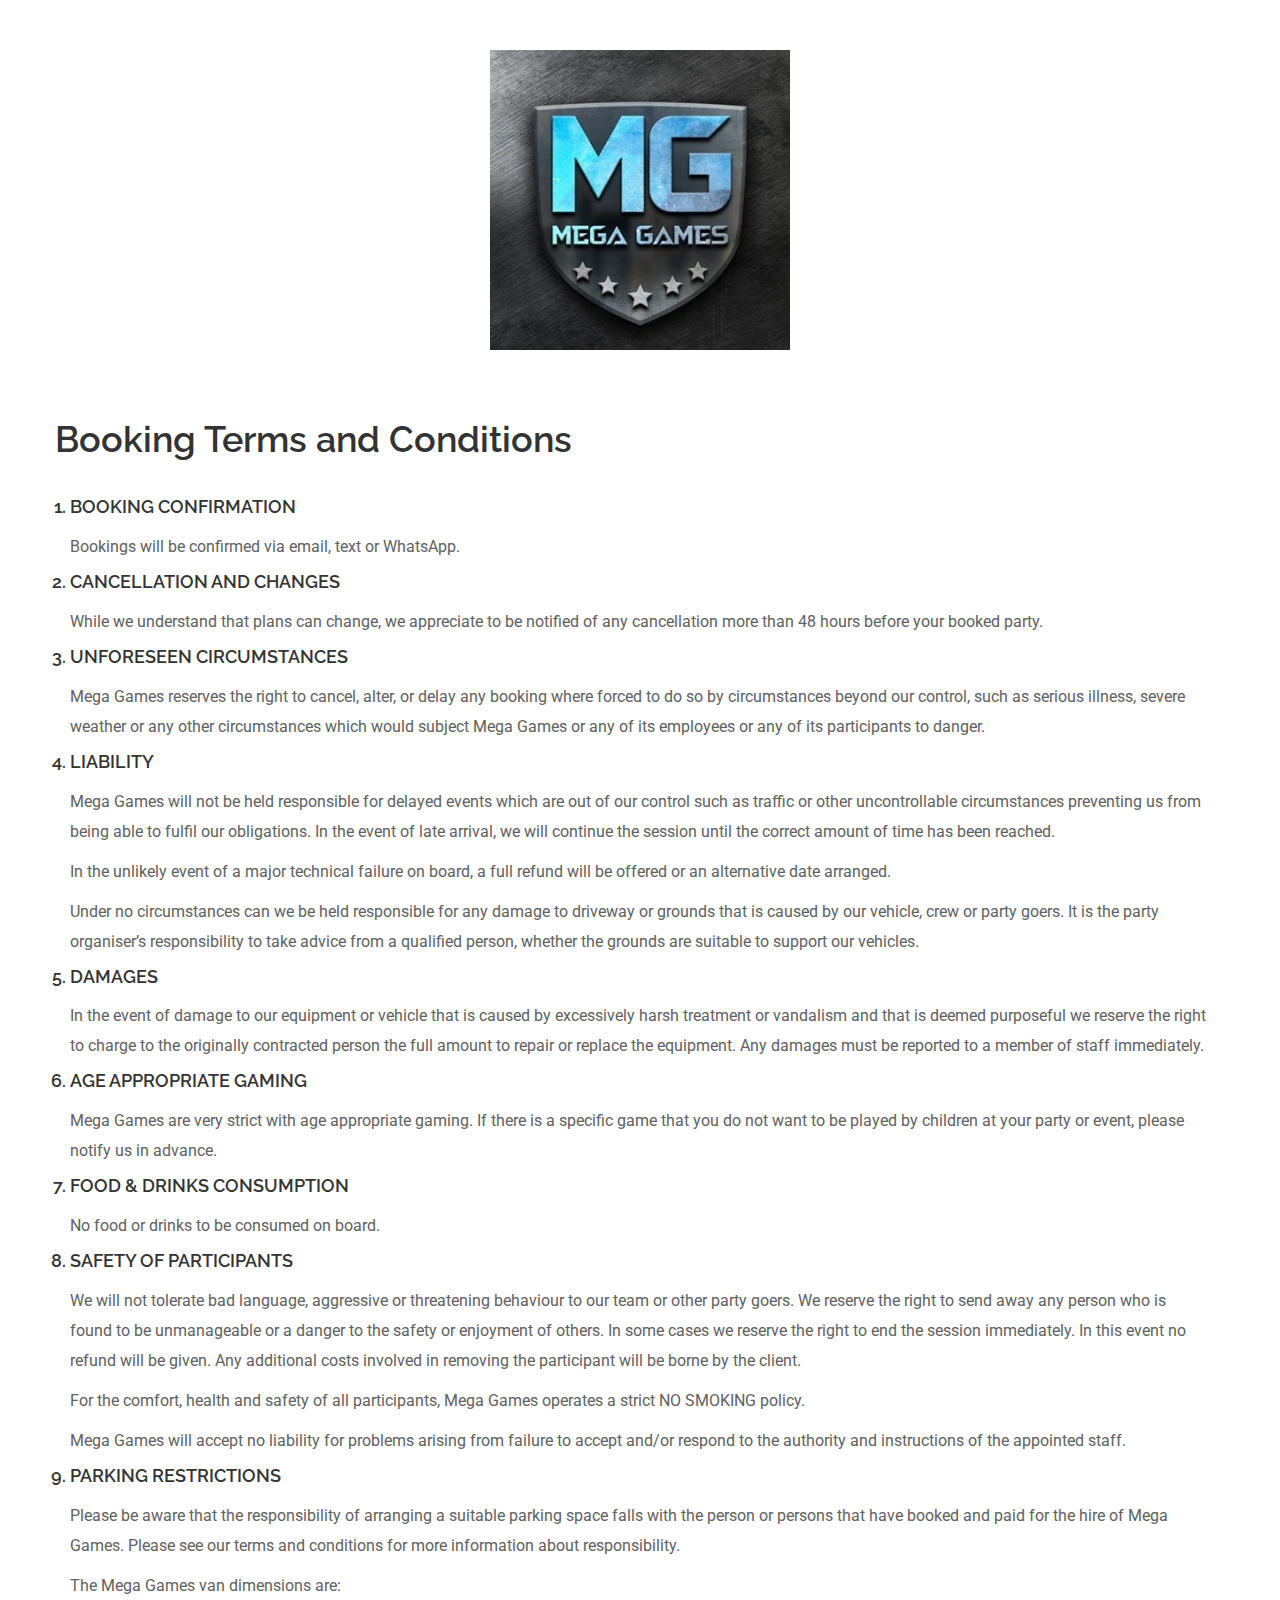
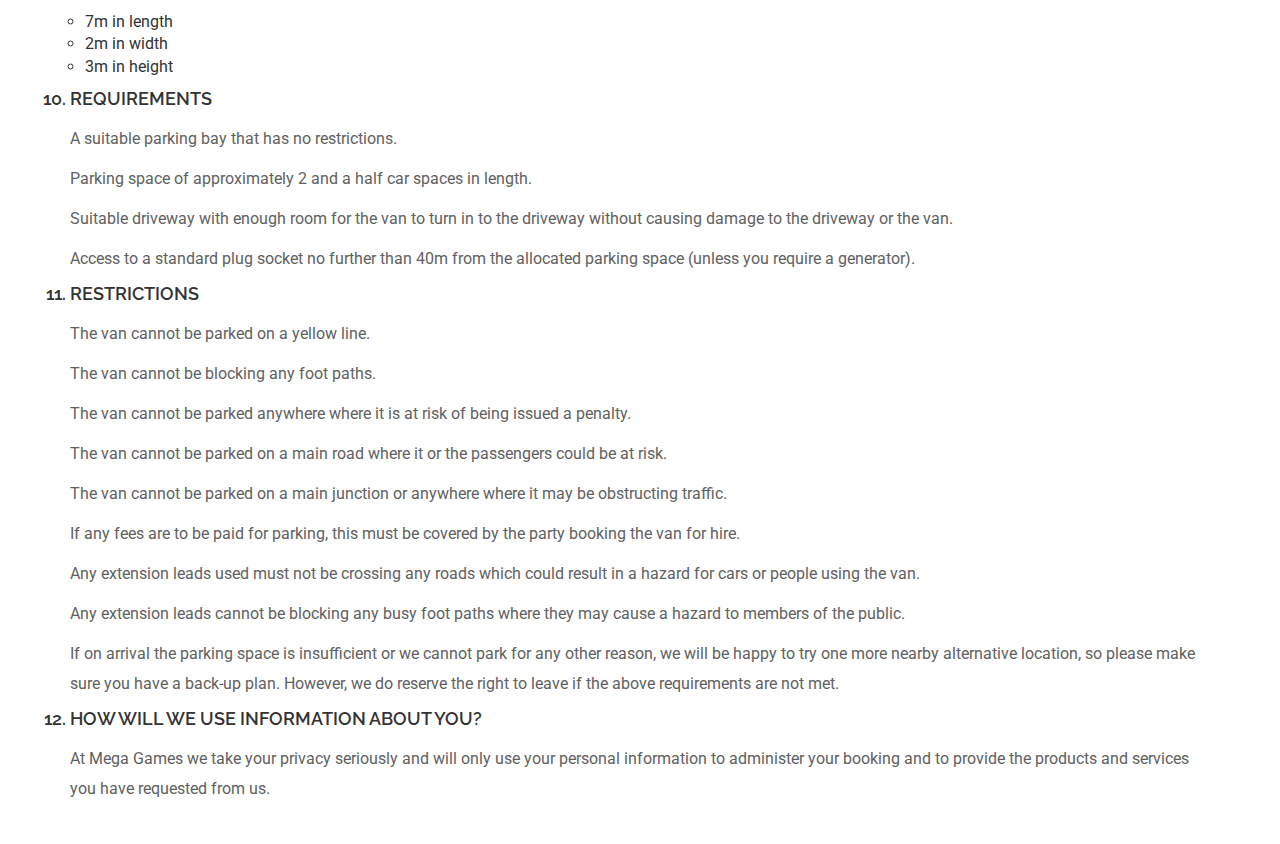
==== commit da840594: "remove backlink" ====
--- a/booking-terms.html
+++ b/booking-terms.html
@@ -32,7 +32,6 @@
         <div class="container">
             <div class="row">
                 <div class="col">
-
                     <h1>Booking Terms and Conditions</h1>
                     <br>
                     <ol class="fadeIn animated wow container" data-wow-delay=".3s">
@@ -183,11 +182,8 @@
                     </ol>
                 </div>
             </div>
-            <a href="index.html" class="btn gradient-border btn-gradient mt50 mb50">Back to Main Site</a>
         </div>
     </section>
-
-
 </body>
 
 </html>--- a/css/style.css
+++ b/css/style.css
@@ -1436,7 +1436,6 @@
 
 .modal-body {
   width: 100%;
-  /* padding: 2rem; */
 }
 
 #booking-terms h4 {
@@ -1450,7 +1449,6 @@
 
 .termslogo {
   display: block;
-  margin-left: auto;
   width: 50%;
   max-width: 300px;
   margin: 50px auto;
